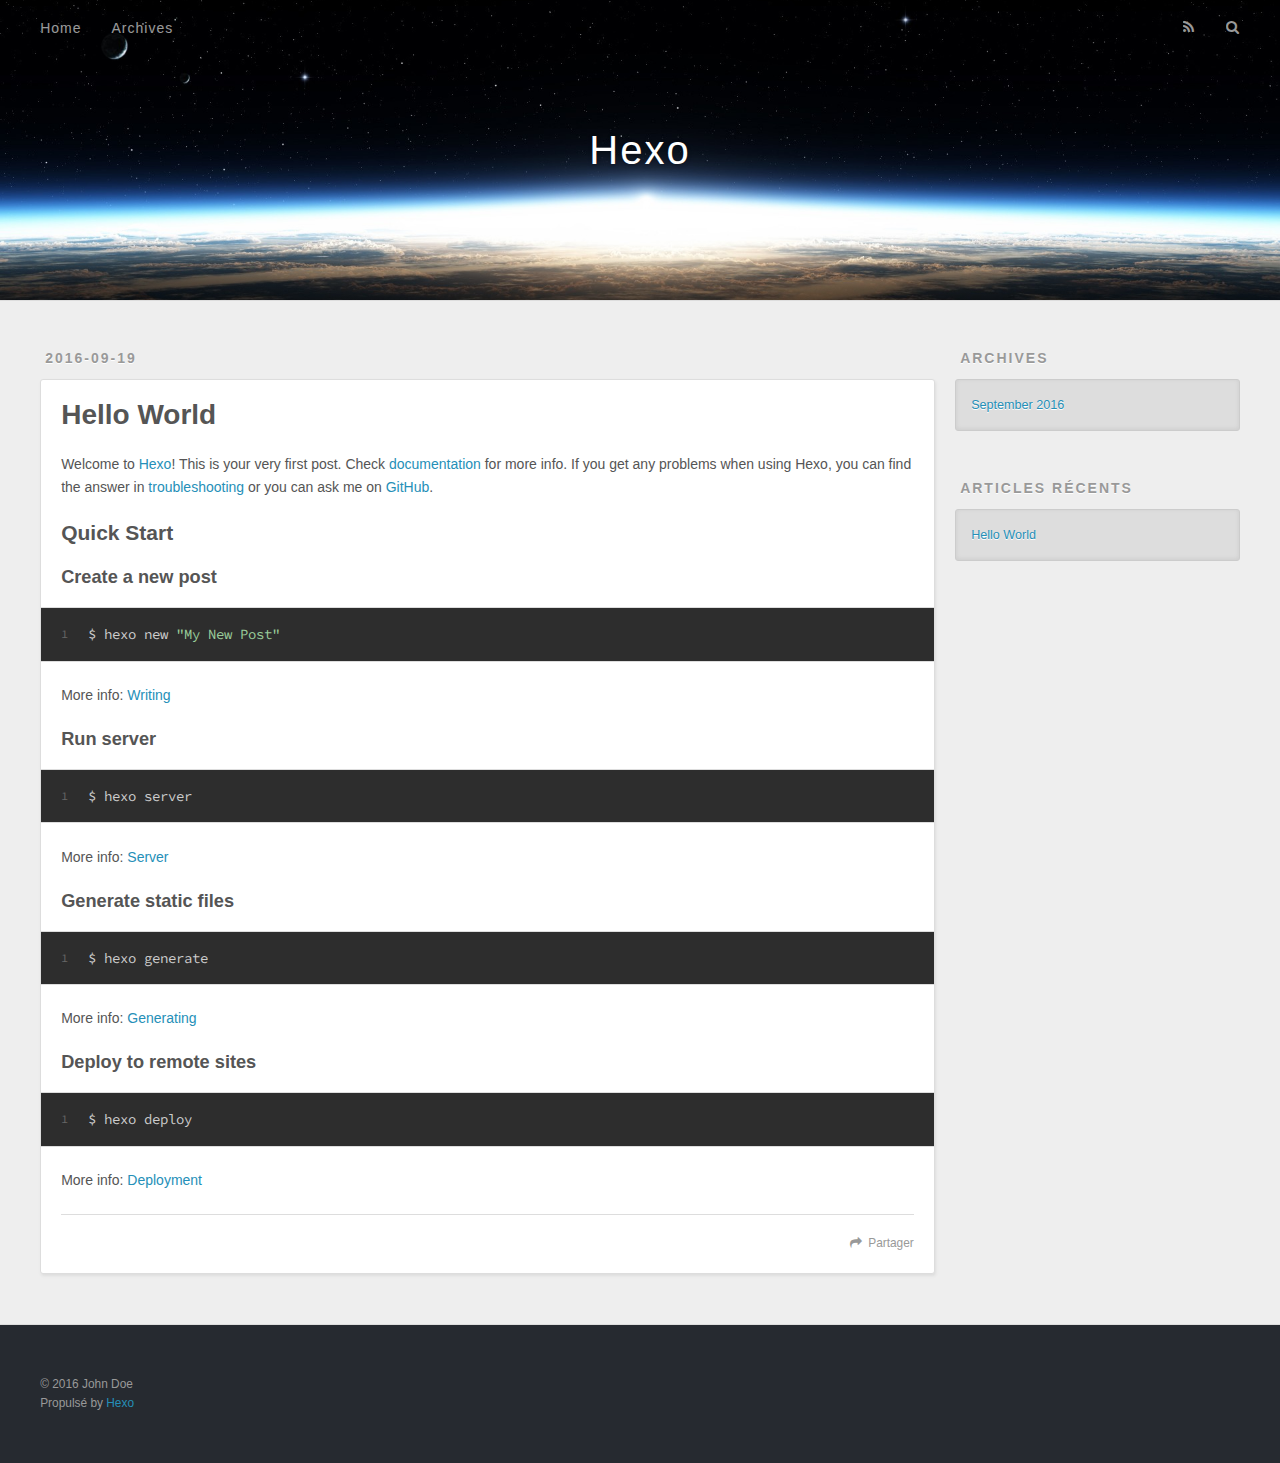
==== index.html @ 76d3d635 "Site updated: 2016-09-20 10:34:27" ====
<!DOCTYPE html>
<html>
<head>
  <meta charset="utf-8">
  
  <title>Hexo</title>
  <meta name="viewport" content="width=device-width, initial-scale=1, maximum-scale=1">
  <meta property="og:type" content="website">
<meta property="og:title" content="Hexo">
<meta property="og:url" content="http://yoursite.com/index.html">
<meta property="og:site_name" content="Hexo">
<meta name="twitter:card" content="summary">
<meta name="twitter:title" content="Hexo">
  
    <link rel="alternate" href="/atom.xml" title="Hexo" type="application/atom+xml">
  
  
    <link rel="icon" href="/favicon.png">
  
  
    <link href="//fonts.googleapis.com/css?family=Source+Code+Pro" rel="stylesheet" type="text/css">
  
  <link rel="stylesheet" href="/css/style.css">
  

</head>

<body>
  <div id="container">
    <div id="wrap">
      <header id="header">
  <div id="banner"></div>
  <div id="header-outer" class="outer">
    <div id="header-title" class="inner">
      <h1 id="logo-wrap">
        <a href="/" id="logo">Hexo</a>
      </h1>
      
    </div>
    <div id="header-inner" class="inner">
      <nav id="main-nav">
        <a id="main-nav-toggle" class="nav-icon"></a>
        
          <a class="main-nav-link" href="/">Home</a>
        
          <a class="main-nav-link" href="/archives">Archives</a>
        
      </nav>
      <nav id="sub-nav">
        
          <a id="nav-rss-link" class="nav-icon" href="/atom.xml" title="Flux RSS"></a>
        
        <a id="nav-search-btn" class="nav-icon" title="Rechercher"></a>
      </nav>
      <div id="search-form-wrap">
        <form action="//google.com/search" method="get" accept-charset="UTF-8" class="search-form"><input type="search" name="q" results="0" class="search-form-input" placeholder="Search"><button type="submit" class="search-form-submit">&#xF002;</button><input type="hidden" name="sitesearch" value="http://yoursite.com"></form>
      </div>
    </div>
  </div>
</header>
      <div class="outer">
        <section id="main">
  
    <article id="post-hello-world" class="article article-type-post" itemscope itemprop="blogPost">
  <div class="article-meta">
    <a href="/2016/09/19/hello-world/" class="article-date">
  <time datetime="2016-09-19T09:29:51.000Z" itemprop="datePublished">2016-09-19</time>
</a>
    
  </div>
  <div class="article-inner">
    
    
      <header class="article-header">
        
  
    <h1 itemprop="name">
      <a class="article-title" href="/2016/09/19/hello-world/">Hello World</a>
    </h1>
  

      </header>
    
    <div class="article-entry" itemprop="articleBody">
      
        <p>Welcome to <a href="https://hexo.io/" target="_blank" rel="external">Hexo</a>! This is your very first post. Check <a href="https://hexo.io/docs/" target="_blank" rel="external">documentation</a> for more info. If you get any problems when using Hexo, you can find the answer in <a href="https://hexo.io/docs/troubleshooting.html" target="_blank" rel="external">troubleshooting</a> or you can ask me on <a href="https://github.com/hexojs/hexo/issues" target="_blank" rel="external">GitHub</a>.</p>
<h2 id="Quick-Start"><a href="#Quick-Start" class="headerlink" title="Quick Start"></a>Quick Start</h2><h3 id="Create-a-new-post"><a href="#Create-a-new-post" class="headerlink" title="Create a new post"></a>Create a new post</h3><figure class="highlight bash"><table><tr><td class="gutter"><pre><div class="line">1</div></pre></td><td class="code"><pre><div class="line">$ hexo new <span class="string">"My New Post"</span></div></pre></td></tr></table></figure>
<p>More info: <a href="https://hexo.io/docs/writing.html" target="_blank" rel="external">Writing</a></p>
<h3 id="Run-server"><a href="#Run-server" class="headerlink" title="Run server"></a>Run server</h3><figure class="highlight bash"><table><tr><td class="gutter"><pre><div class="line">1</div></pre></td><td class="code"><pre><div class="line">$ hexo server</div></pre></td></tr></table></figure>
<p>More info: <a href="https://hexo.io/docs/server.html" target="_blank" rel="external">Server</a></p>
<h3 id="Generate-static-files"><a href="#Generate-static-files" class="headerlink" title="Generate static files"></a>Generate static files</h3><figure class="highlight bash"><table><tr><td class="gutter"><pre><div class="line">1</div></pre></td><td class="code"><pre><div class="line">$ hexo generate</div></pre></td></tr></table></figure>
<p>More info: <a href="https://hexo.io/docs/generating.html" target="_blank" rel="external">Generating</a></p>
<h3 id="Deploy-to-remote-sites"><a href="#Deploy-to-remote-sites" class="headerlink" title="Deploy to remote sites"></a>Deploy to remote sites</h3><figure class="highlight bash"><table><tr><td class="gutter"><pre><div class="line">1</div></pre></td><td class="code"><pre><div class="line">$ hexo deploy</div></pre></td></tr></table></figure>
<p>More info: <a href="https://hexo.io/docs/deployment.html" target="_blank" rel="external">Deployment</a></p>

      
    </div>
    <footer class="article-footer">
      <a data-url="http://yoursite.com/2016/09/19/hello-world/" data-id="citavah300000xhvzgr8odd4h" class="article-share-link">Partager</a>
      
      
    </footer>
  </div>
  
</article>


  

</section>
        
          <aside id="sidebar">
  
    

  
    

  
    
  
    
  <div class="widget-wrap">
    <h3 class="widget-title">Archives</h3>
    <div class="widget">
      <ul class="archive-list"><li class="archive-list-item"><a class="archive-list-link" href="/archives/2016/09/">September 2016</a></li></ul>
    </div>
  </div>


  
    
  <div class="widget-wrap">
    <h3 class="widget-title">Articles récents</h3>
    <div class="widget">
      <ul>
        
          <li>
            <a href="/2016/09/19/hello-world/">Hello World</a>
          </li>
        
      </ul>
    </div>
  </div>

  
</aside>
        
      </div>
      <footer id="footer">
  
  <div class="outer">
    <div id="footer-info" class="inner">
      &copy; 2016 John Doe<br>
      Propulsé by <a href="http://hexo.io/" target="_blank">Hexo</a>
    </div>
  </div>
</footer>
    </div>
    <nav id="mobile-nav">
  
    <a href="/" class="mobile-nav-link">Home</a>
  
    <a href="/archives" class="mobile-nav-link">Archives</a>
  
</nav>
    

<script src="//ajax.googleapis.com/ajax/libs/jquery/2.0.3/jquery.min.js"></script>


  <link rel="stylesheet" href="/fancybox/jquery.fancybox.css">
  <script src="/fancybox/jquery.fancybox.pack.js"></script>


<script src="/js/script.js"></script>

  </div>
</body>
</html>
---- css/style.css ----
body {
  width: 100%;
}
body:before,
body:after {
  content: "";
  display: table;
}
body:after {
  clear: both;
}
html,
body,
div,
span,
applet,
object,
iframe,
h1,
h2,
h3,
h4,
h5,
h6,
p,
blockquote,
pre,
a,
abbr,
acronym,
address,
big,
cite,
code,
del,
dfn,
em,
img,
ins,
kbd,
q,
s,
samp,
small,
strike,
strong,
sub,
sup,
tt,
var,
dl,
dt,
dd,
ol,
ul,
li,
fieldset,
form,
label,
legend,
table,
caption,
tbody,
tfoot,
thead,
tr,
th,
td {
  margin: 0;
  padding: 0;
  border: 0;
  outline: 0;
  font-weight: inherit;
  font-style: inherit;
  font-family: inherit;
  font-size: 100%;
  vertical-align: baseline;
}
body {
  line-height: 1;
  color: #000;
  background: #fff;
}
ol,
ul {
  list-style: none;
}
table {
  border-collapse: separate;
  border-spacing: 0;
  vertical-align: middle;
}
caption,
th,
td {
  text-align: left;
  font-weight: normal;
  vertical-align: middle;
}
a img {
  border: none;
}
input,
button {
  margin: 0;
  padding: 0;
}
input::-moz-focus-inner,
button::-moz-focus-inner {
  border: 0;
  padding: 0;
}
@font-face {
  font-family: FontAwesome;
  font-style: normal;
  font-weight: normal;
  src: url("fonts/fontawesome-webfont.eot?v=#4.0.3");
  src: url("fonts/fontawesome-webfont.eot?#iefix&v=#4.0.3") format("embedded-opentype"), url("fonts/fontawesome-webfont.woff?v=#4.0.3") format("woff"), url("fonts/fontawesome-webfont.ttf?v=#4.0.3") format("truetype"), url("fonts/fontawesome-webfont.svg#fontawesomeregular?v=#4.0.3") format("svg");
}
html,
body,
#container {
  height: 100%;
}
body {
  background: #eee;
  font: 14px "Helvetica Neue", Helvetica, Arial, sans-serif;
  -webkit-text-size-adjust: 100%;
}
.outer {
  max-width: 1220px;
  margin: 0 auto;
  padding: 0 20px;
}
.outer:before,
.outer:after {
  content: "";
  display: table;
}
.outer:after {
  clear: both;
}
.inner {
  display: inline;
  float: left;
  width: 98.33333333333333%;
  margin: 0 0.833333333333333%;
}
.left,
.alignleft {
  float: left;
}
.right,
.alignright {
  float: right;
}
.clear {
  clear: both;
}
#container {
  position: relative;
}
.mobile-nav-on {
  overflow: hidden;
}
#wrap {
  height: 100%;
  width: 100%;
  position: absolute;
  top: 0;
  left: 0;
  -webkit-transition: 0.2s ease-out;
  -moz-transition: 0.2s ease-out;
  -ms-transition: 0.2s ease-out;
  transition: 0.2s ease-out;
  z-index: 1;
  background: #eee;
}
.mobile-nav-on #wrap {
  left: 280px;
}
@media screen and (min-width: 768px) {
  #main {
    display: inline;
    float: left;
    width: 73.33333333333333%;
    margin: 0 0.833333333333333%;
  }
}
.article-date,
.article-category-link,
.archive-year,
.widget-title {
  text-decoration: none;
  text-transform: uppercase;
  letter-spacing: 2px;
  color: #999;
  margin-bottom: 1em;
  margin-left: 5px;
  line-height: 1em;
  text-shadow: 0 1px #fff;
  font-weight: bold;
}
.article-inner,
.archive-article-inner {
  background: #fff;
  -webkit-box-shadow: 1px 2px 3px #ddd;
  box-shadow: 1px 2px 3px #ddd;
  border: 1px solid #ddd;
  border-radius: 3px;
}
.article-entry h1,
.widget h1 {
  font-size: 2em;
}
.article-entry h2,
.widget h2 {
  font-size: 1.5em;
}
.article-entry h3,
.widget h3 {
  font-size: 1.3em;
}
.article-entry h4,
.widget h4 {
  font-size: 1.2em;
}
.article-entry h5,
.widget h5 {
  font-size: 1em;
}
.article-entry h6,
.widget h6 {
  font-size: 1em;
  color: #999;
}
.article-entry hr,
.widget hr {
  border: 1px dashed #ddd;
}
.article-entry strong,
.widget strong {
  font-weight: bold;
}
.article-entry em,
.widget em,
.article-entry cite,
.widget cite {
  font-style: italic;
}
.article-entry sup,
.widget sup,
.article-entry sub,
.widget sub {
  font-size: 0.75em;
  line-height: 0;
  position: relative;
  vertical-align: baseline;
}
.article-entry sup,
.widget sup {
  top: -0.5em;
}
.article-entry sub,
.widget sub {
  bottom: -0.2em;
}
.article-entry small,
.widget small {
  font-size: 0.85em;
}
.article-entry acronym,
.widget acronym,
.article-entry abbr,
.widget abbr {
  border-bottom: 1px dotted;
}
.article-entry ul,
.widget ul,
.article-entry ol,
.widget ol,
.article-entry dl,
.widget dl {
  margin: 0 20px;
  line-height: 1.6em;
}
.article-entry ul ul,
.widget ul ul,
.article-entry ol ul,
.widget ol ul,
.article-entry ul ol,
.widget ul ol,
.article-entry ol ol,
.widget ol ol {
  margin-top: 0;
  margin-bottom: 0;
}
.article-entry ul,
.widget ul {
  list-style: disc;
}
.article-entry ol,
.widget ol {
  list-style: decimal;
}
.article-entry dt,
.widget dt {
  font-weight: bold;
}
#header {
  height: 300px;
  position: relative;
  border-bottom: 1px solid #ddd;
}
#header:before,
#header:after {
  content: "";
  position: absolute;
  left: 0;
  right: 0;
  height: 40px;
}
#header:before {
  top: 0;
  background: -webkit-linear-gradient(rgba(0,0,0,0.2), transparent);
  background: -moz-linear-gradient(rgba(0,0,0,0.2), transparent);
  background: -ms-linear-gradient(rgba(0,0,0,0.2), transparent);
  background: linear-gradient(rgba(0,0,0,0.2), transparent);
}
#header:after {
  bottom: 0;
  background: -webkit-linear-gradient(transparent, rgba(0,0,0,0.2));
  background: -moz-linear-gradient(transparent, rgba(0,0,0,0.2));
  background: -ms-linear-gradient(transparent, rgba(0,0,0,0.2));
  background: linear-gradient(transparent, rgba(0,0,0,0.2));
}
#header-outer {
  height: 100%;
  position: relative;
}
#header-inner {
  position: relative;
  overflow: hidden;
}
#banner {
  position: absolute;
  top: 0;
  left: 0;
  width: 100%;
  height: 100%;
  background: url("images/banner.jpg") center #000;
  -webkit-background-size: cover;
  -moz-background-size: cover;
  background-size: cover;
  z-index: -1;
}
#header-title {
  text-align: center;
  height: 40px;
  position: absolute;
  top: 50%;
  left: 0;
  margin-top: -20px;
}
#logo,
#subtitle {
  text-decoration: none;
  color: #fff;
  font-weight: 300;
  text-shadow: 0 1px 4px rgba(0,0,0,0.3);
}
#logo {
  font-size: 40px;
  line-height: 40px;
  letter-spacing: 2px;
}
#subtitle {
  font-size: 16px;
  line-height: 16px;
  letter-spacing: 1px;
}
#subtitle-wrap {
  margin-top: 16px;
}
#main-nav {
  float: left;
  margin-left: -15px;
}
.nav-icon,
.main-nav-link {
  float: left;
  color: #fff;
  opacity: 0.6;
  text-decoration: none;
  text-shadow: 0 1px rgba(0,0,0,0.2);
  -webkit-transition: opacity 0.2s;
  -moz-transition: opacity 0.2s;
  -ms-transition: opacity 0.2s;
  transition: opacity 0.2s;
  display: block;
  padding: 20px 15px;
}
.nav-icon:hover,
.main-nav-link:hover {
  opacity: 1;
}
.nav-icon {
  font-family: FontAwesome;
  text-align: center;
  font-size: 14px;
  width: 14px;
  height: 14px;
  padding: 20px 15px;
  position: relative;
  cursor: pointer;
}
.main-nav-link {
  font-weight: 300;
  letter-spacing: 1px;
}
@media screen and (max-width: 479px) {
  .main-nav-link {
    display: none;
  }
}
#main-nav-toggle {
  display: none;
}
#main-nav-toggle:before {
  content: "\f0c9";
}
@media screen and (max-width: 479px) {
  #main-nav-toggle {
    display: block;
  }
}
#sub-nav {
  float: right;
  margin-right: -15px;
}
#nav-rss-link:before {
  content: "\f09e";
}
#nav-search-btn:before {
  content: "\f002";
}
#search-form-wrap {
  position: absolute;
  top: 15px;
  width: 150px;
  height: 30px;
  right: -150px;
  opacity: 0;
  -webkit-transition: 0.2s ease-out;
  -moz-transition: 0.2s ease-out;
  -ms-transition: 0.2s ease-out;
  transition: 0.2s ease-out;
}
#search-form-wrap.on {
  opacity: 1;
  right: 0;
}
@media screen and (max-width: 479px) {
  #search-form-wrap {
    width: 100%;
    right: -100%;
  }
}
.search-form {
  position: absolute;
  top: 0;
  left: 0;
  right: 0;
  background: #fff;
  padding: 5px 15px;
  border-radius: 15px;
  -webkit-box-shadow: 0 0 10px rgba(0,0,0,0.3);
  box-shadow: 0 0 10px rgba(0,0,0,0.3);
}
.search-form-input {
  border: none;
  background: none;
  color: #555;
  width: 100%;
  font: 13px "Helvetica Neue", Helvetica, Arial, sans-serif;
  outline: none;
}
.search-form-input::-webkit-search-results-decoration,
.search-form-input::-webkit-search-cancel-button {
  -webkit-appearance: none;
}
.search-form-submit {
  position: absolute;
  top: 50%;
  right: 10px;
  margin-top: -7px;
  font: 13px FontAwesome;
  border: none;
  background: none;
  color: #bbb;
  cursor: pointer;
}
.search-form-submit:hover,
.search-form-submit:focus {
  color: #777;
}
.article {
  margin: 50px 0;
}
.article-inner {
  overflow: hidden;
}
.article-meta:before,
.article-meta:after {
  content: "";
  display: table;
}
.article-meta:after {
  clear: both;
}
.article-date {
  float: left;
}
.article-category {
  float: left;
  line-height: 1em;
  color: #ccc;
  text-shadow: 0 1px #fff;
  margin-left: 8px;
}
.article-category:before {
  content: "\2022";
}
.article-category-link {
  margin: 0 12px 1em;
}
.article-header {
  padding: 20px 20px 0;
}
.article-title {
  text-decoration: none;
  font-size: 2em;
  font-weight: bold;
  color: #555;
  line-height: 1.1em;
  -webkit-transition: color 0.2s;
  -moz-transition: color 0.2s;
  -ms-transition: color 0.2s;
  transition: color 0.2s;
}
a.article-title:hover {
  color: #258fb8;
}
.article-entry {
  color: #555;
  padding: 0 20px;
}
.article-entry:before,
.article-entry:after {
  content: "";
  display: table;
}
.article-entry:after {
  clear: both;
}
.article-entry p,
.article-entry table {
  line-height: 1.6em;
  margin: 1.6em 0;
}
.article-entry h1,
.article-entry h2,
.article-entry h3,
.article-entry h4,
.article-entry h5,
.article-entry h6 {
  font-weight: bold;
}
.article-entry h1,
.article-entry h2,
.article-entry h3,
.article-entry h4,
.article-entry h5,
.article-entry h6 {
  line-height: 1.1em;
  margin: 1.1em 0;
}
.article-entry a {
  color: #258fb8;
  text-decoration: none;
}
.article-entry a:hover {
  text-decoration: underline;
}
.article-entry ul,
.article-entry ol,
.article-entry dl {
  margin-top: 1.6em;
  margin-bottom: 1.6em;
}
.article-entry img,
.article-entry video {
  max-width: 100%;
  height: auto;
  display: block;
  margin: auto;
}
.article-entry iframe {
  border: none;
}
.article-entry table {
  width: 100%;
  border-collapse: collapse;
  border-spacing: 0;
}
.article-entry th {
  font-weight: bold;
  border-bottom: 3px solid #ddd;
  padding-bottom: 0.5em;
}
.article-entry td {
  border-bottom: 1px solid #ddd;
  padding: 10px 0;
}
.article-entry blockquote {
  font-family: Georgia, "Times New Roman", serif;
  font-size: 1.4em;
  margin: 1.6em 20px;
  text-align: center;
}
.article-entry blockquote footer {
  font-size: 14px;
  margin: 1.6em 0;
  font-family: "Helvetica Neue", Helvetica, Arial, sans-serif;
}
.article-entry blockquote footer cite:before {
  content: "—";
  padding: 0 0.5em;
}
.article-entry .pullquote {
  text-align: left;
  width: 45%;
  margin: 0;
}
.article-entry .pullquote.left {
  margin-left: 0.5em;
  margin-right: 1em;
}
.article-entry .pullquote.right {
  margin-right: 0.5em;
  margin-left: 1em;
}
.article-entry .caption {
  color: #999;
  display: block;
  font-size: 0.9em;
  margin-top: 0.5em;
  position: relative;
  text-align: center;
}
.article-entry .video-container {
  position: relative;
  padding-top: 56.25%;
  height: 0;
  overflow: hidden;
}
.article-entry .video-container iframe,
.article-entry .video-container object,
.article-entry .video-container embed {
  position: absolute;
  top: 0;
  left: 0;
  width: 100%;
  height: 100%;
  margin-top: 0;
}
.article-more-link a {
  display: inline-block;
  line-height: 1em;
  padding: 6px 15px;
  border-radius: 15px;
  background: #eee;
  color: #999;
  text-shadow: 0 1px #fff;
  text-decoration: none;
}
.article-more-link a:hover {
  background: #258fb8;
  color: #fff;
  text-decoration: none;
  text-shadow: 0 1px #1e7293;
}
.article-footer {
  font-size: 0.85em;
  line-height: 1.6em;
  border-top: 1px solid #ddd;
  padding-top: 1.6em;
  margin: 0 20px 20px;
}
.article-footer:before,
.article-footer:after {
  content: "";
  display: table;
}
.article-footer:after {
  clear: both;
}
.article-footer a {
  color: #999;
  text-decoration: none;
}
.article-footer a:hover {
  color: #555;
}
.article-tag-list-item {
  float: left;
  margin-right: 10px;
}
.article-tag-list-link:before {
  content: "#";
}
.article-comment-link {
  float: right;
}
.article-comment-link:before {
  content: "\f075";
  font-family: FontAwesome;
  padding-right: 8px;
}
.article-share-link {
  cursor: pointer;
  float: right;
  margin-left: 20px;
}
.article-share-link:before {
  content: "\f064";
  font-family: FontAwesome;
  padding-right: 6px;
}
#article-nav {
  position: relative;
}
#article-nav:before,
#article-nav:after {
  content: "";
  display: table;
}
#article-nav:after {
  clear: both;
}
@media screen and (min-width: 768px) {
  #article-nav {
    margin: 50px 0;
  }
  #article-nav:before {
    width: 8px;
    height: 8px;
    position: absolute;
    top: 50%;
    left: 50%;
    margin-top: -4px;
    margin-left: -4px;
    content: "";
    border-radius: 50%;
    background: #ddd;
    -webkit-box-shadow: 0 1px 2px #fff;
    box-shadow: 0 1px 2px #fff;
  }
}
.article-nav-link-wrap {
  text-decoration: none;
  text-shadow: 0 1px #fff;
  color: #999;
  -webkit-box-sizing: border-box;
  -moz-box-sizing: border-box;
  box-sizing: border-box;
  margin-top: 50px;
  text-align: center;
  display: block;
}
.article-nav-link-wrap:hover {
  color: #555;
}
@media screen and (min-width: 768px) {
  .article-nav-link-wrap {
    width: 50%;
    margin-top: 0;
  }
}
@media screen and (min-width: 768px) {
  #article-nav-newer {
    float: left;
    text-align: right;
    padding-right: 20px;
  }
}
@media screen and (min-width: 768px) {
  #article-nav-older {
    float: right;
    text-align: left;
    padding-left: 20px;
  }
}
.article-nav-caption {
  text-transform: uppercase;
  letter-spacing: 2px;
  color: #ddd;
  line-height: 1em;
  font-weight: bold;
}
#article-nav-newer .article-nav-caption {
  margin-right: -2px;
}
.article-nav-title {
  font-size: 0.85em;
  line-height: 1.6em;
  margin-top: 0.5em;
}
.article-share-box {
  position: absolute;
  display: none;
  background: #fff;
  -webkit-box-shadow: 1px 2px 10px rgba(0,0,0,0.2);
  box-shadow: 1px 2px 10px rgba(0,0,0,0.2);
  border-radius: 3px;
  margin-left: -145px;
  overflow: hidden;
  z-index: 1;
}
.article-share-box.on {
  display: block;
}
.article-share-input {
  width: 100%;
  background: none;
  -webkit-box-sizing: border-box;
  -moz-box-sizing: border-box;
  box-sizing: border-box;
  font: 14px "Helvetica Neue", Helvetica, Arial, sans-serif;
  padding: 0 15px;
  color: #555;
  outline: none;
  border: 1px solid #ddd;
  border-radius: 3px 3px 0 0;
  height: 36px;
  line-height: 36px;
}
.article-share-links {
  background: #eee;
}
.article-share-links:before,
.article-share-links:after {
  content: "";
  display: table;
}
.article-share-links:after {
  clear: both;
}
.article-share-twitter,
.article-share-facebook,
.article-share-pinterest,
.article-share-google {
  width: 50px;
  height: 36px;
  display: block;
  float: left;
  position: relative;
  color: #999;
  text-shadow: 0 1px #fff;
}
.article-share-twitter:before,
.article-share-facebook:before,
.article-share-pinterest:before,
.article-share-google:before {
  font-size: 20px;
  font-family: FontAwesome;
  width: 20px;
  height: 20px;
  position: absolute;
  top: 50%;
  left: 50%;
  margin-top: -10px;
  margin-left: -10px;
  text-align: center;
}
.article-share-twitter:hover,
.article-share-facebook:hover,
.article-share-pinterest:hover,
.article-share-google:hover {
  color: #fff;
}
.article-share-twitter:before {
  content: "\f099";
}
.article-share-twitter:hover {
  background: #00aced;
  text-shadow: 0 1px #008abe;
}
.article-share-facebook:before {
  content: "\f09a";
}
.article-share-facebook:hover {
  background: #3b5998;
  text-shadow: 0 1px #2f477a;
}
.article-share-pinterest:before {
  content: "\f0d2";
}
.article-share-pinterest:hover {
  background: #cb2027;
  text-shadow: 0 1px #a21a1f;
}
.article-share-google:before {
  content: "\f0d5";
}
.article-share-google:hover {
  background: #dd4b39;
  text-shadow: 0 1px #be3221;
}
.article-gallery {
  background: #000;
  position: relative;
}
.article-gallery-photos {
  position: relative;
  overflow: hidden;
}
.article-gallery-img {
  display: none;
  max-width: 100%;
}
.article-gallery-img:first-child {
  display: block;
}
.article-gallery-img.loaded {
  position: absolute;
  display: block;
}
.article-gallery-img img {
  display: block;
  max-width: 100%;
  margin: 0 auto;
}
#comments {
  background: #fff;
  -webkit-box-shadow: 1px 2px 3px #ddd;
  box-shadow: 1px 2px 3px #ddd;
  padding: 20px;
  border: 1px solid #ddd;
  border-radius: 3px;
  margin: 50px 0;
}
#comments a {
  color: #258fb8;
}
.archives-wrap {
  margin: 50px 0;
}
.archives:before,
.archives:after {
  content: "";
  display: table;
}
.archives:after {
  clear: both;
}
.archive-year-wrap {
  margin-bottom: 1em;
}
.archives {
  -webkit-column-gap: 10px;
  -moz-column-gap: 10px;
  column-gap: 10px;
}
@media screen and (min-width: 480px) and (max-width: 767px) {
  .archives {
    -webkit-column-count: 2;
    -moz-column-count: 2;
    column-count: 2;
  }
}
@media screen and (min-width: 768px) {
  .archives {
    -webkit-column-count: 3;
    -moz-column-count: 3;
    column-count: 3;
  }
}
.archive-article {
  -webkit-column-break-inside: avoid;
  page-break-inside: avoid;
  overflow: hidden;
  break-inside: avoid-column;
}
.archive-article-inner {
  padding: 10px;
  margin-bottom: 15px;
}
.archive-article-title {
  text-decoration: none;
  font-weight: bold;
  color: #555;
  -webkit-transition: color 0.2s;
  -moz-transition: color 0.2s;
  -ms-transition: color 0.2s;
  transition: color 0.2s;
  line-height: 1.6em;
}
.archive-article-title:hover {
  color: #258fb8;
}
.archive-article-footer {
  margin-top: 1em;
}
.archive-article-date {
  color: #999;
  text-decoration: none;
  font-size: 0.85em;
  line-height: 1em;
  margin-bottom: 0.5em;
  display: block;
}
#page-nav {
  margin: 50px auto;
  background: #fff;
  -webkit-box-shadow: 1px 2px 3px #ddd;
  box-shadow: 1px 2px 3px #ddd;
  border: 1px solid #ddd;
  border-radius: 3px;
  text-align: center;
  color: #999;
  overflow: hidden;
}
#page-nav:before,
#page-nav:after {
  content: "";
  display: table;
}
#page-nav:after {
  clear: both;
}
#page-nav a,
#page-nav span {
  padding: 10px 20px;
  line-height: 1;
  height: 2ex;
}
#page-nav a {
  color: #999;
  text-decoration: none;
}
#page-nav a:hover {
  background: #999;
  color: #fff;
}
#page-nav .prev {
  float: left;
}
#page-nav .next {
  float: right;
}
#page-nav .page-number {
  display: inline-block;
}
@media screen and (max-width: 479px) {
  #page-nav .page-number {
    display: none;
  }
}
#page-nav .current {
  color: #555;
  font-weight: bold;
}
#page-nav .space {
  color: #ddd;
}
#footer {
  background: #262a30;
  padding: 50px 0;
  border-top: 1px solid #ddd;
  color: #999;
}
#footer a {
  color: #258fb8;
  text-decoration: none;
}
#footer a:hover {
  text-decoration: underline;
}
#footer-info {
  line-height: 1.6em;
  font-size: 0.85em;
}
.article-entry pre,
.article-entry .highlight {
  background: #2d2d2d;
  margin: 0 -20px;
  padding: 15px 20px;
  border-style: solid;
  border-color: #ddd;
  border-width: 1px 0;
  overflow: auto;
  color: #ccc;
  line-height: 22.400000000000002px;
}
.article-entry .highlight .gutter pre,
.article-entry .gist .gist-file .gist-data .line-numbers {
  color: #666;
  font-size: 0.85em;
}
.article-entry pre,
.article-entry code {
  font-family: "Source Code Pro", Consolas, Monaco, Menlo, Consolas, monospace;
}
.article-entry code {
  background: #eee;
  text-shadow: 0 1px #fff;
  padding: 0 0.3em;
}
.article-entry pre code {
  background: none;
  text-shadow: none;
  padding: 0;
}
.article-entry .highlight pre {
  border: none;
  margin: 0;
  padding: 0;
}
.article-entry .highlight table {
  margin: 0;
  width: auto;
}
.article-entry .highlight td {
  border: none;
  padding: 0;
}
.article-entry .highlight figcaption {
  font-size: 0.85em;
  color: #999;
  line-height: 1em;
  margin-bottom: 1em;
}
.article-entry .highlight figcaption:before,
.article-entry .highlight figcaption:after {
  content: "";
  display: table;
}
.article-entry .highlight figcaption:after {
  clear: both;
}
.article-entry .highlight figcaption a {
  float: right;
}
.article-entry .highlight .gutter pre {
  text-align: right;
  padding-right: 20px;
}
.article-entry .highlight .line {
  height: 22.400000000000002px;
}
.article-entry .highlight .line.marked {
  background: #515151;
}
.article-entry .gist {
  margin: 0 -20px;
  border-style: solid;
  border-color: #ddd;
  border-width: 1px 0;
  background: #2d2d2d;
  padding: 15px 20px 15px 0;
}
.article-entry .gist .gist-file {
  border: none;
  font-family: "Source Code Pro", Consolas, Monaco, Menlo, Consolas, monospace;
  margin: 0;
}
.article-entry .gist .gist-file .gist-data {
  background: none;
  border: none;
}
.article-entry .gist .gist-file .gist-data .line-numbers {
  background: none;
  border: none;
  padding: 0 20px 0 0;
}
.article-entry .gist .gist-file .gist-data .line-data {
  padding: 0 !important;
}
.article-entry .gist .gist-file .highlight {
  margin: 0;
  padding: 0;
  border: none;
}
.article-entry .gist .gist-file .gist-meta {
  background: #2d2d2d;
  color: #999;
  font: 0.85em "Helvetica Neue", Helvetica, Arial, sans-serif;
  text-shadow: 0 0;
  padding: 0;
  margin-top: 1em;
  margin-left: 20px;
}
.article-entry .gist .gist-file .gist-meta a {
  color: #258fb8;
  font-weight: normal;
}
.article-entry .gist .gist-file .gist-meta a:hover {
  text-decoration: underline;
}
pre .comment,
pre .title {
  color: #999;
}
pre .variable,
pre .attribute,
pre .tag,
pre .regexp,
pre .ruby .constant,
pre .xml .tag .title,
pre .xml .pi,
pre .xml .doctype,
pre .html .doctype,
pre .css .id,
pre .css .class,
pre .css .pseudo {
  color: #f2777a;
}
pre .number,
pre .preprocessor,
pre .built_in,
pre .literal,
pre .params,
pre .constant {
  color: #f99157;
}
pre .class,
pre .ruby .class .title,
pre .css .rules .attribute {
  color: #9c9;
}
pre .string,
pre .value,
pre .inheritance,
pre .header,
pre .ruby .symbol,
pre .xml .cdata {
  color: #9c9;
}
pre .css .hexcolor {
  color: #6cc;
}
pre .function,
pre .python .decorator,
pre .python .title,
pre .ruby .function .title,
pre .ruby .title .keyword,
pre .perl .sub,
pre .javascript .title,
pre .coffeescript .title {
  color: #69c;
}
pre .keyword,
pre .javascript .function {
  color: #c9c;
}
@media screen and (max-width: 479px) {
  #mobile-nav {
    position: absolute;
    top: 0;
    left: 0;
    width: 280px;
    height: 100%;
    background: #191919;
    border-right: 1px solid #fff;
  }
}
@media screen and (max-width: 479px) {
  .mobile-nav-link {
    display: block;
    color: #999;
    text-decoration: none;
    padding: 15px 20px;
    font-weight: bold;
  }
  .mobile-nav-link:hover {
    color: #fff;
  }
}
@media screen and (min-width: 768px) {
  #sidebar {
    display: inline;
    float: left;
    width: 23.333333333333332%;
    margin: 0 0.833333333333333%;
  }
}
.widget-wrap {
  margin: 50px 0;
}
.widget {
  color: #777;
  text-shadow: 0 1px #fff;
  background: #ddd;
  -webkit-box-shadow: 0 -1px 4px #ccc inset;
  box-shadow: 0 -1px 4px #ccc inset;
  border: 1px solid #ccc;
  padding: 15px;
  border-radius: 3px;
}
.widget a {
  color: #258fb8;
  text-decoration: none;
}
.widget a:hover {
  text-decoration: underline;
}
.widget ul ul,
.widget ol ul,
.widget dl ul,
.widget ul ol,
.widget ol ol,
.widget dl ol,
.widget ul dl,
.widget ol dl,
.widget dl dl {
  margin-left: 15px;
  list-style: disc;
}
.widget {
  line-height: 1.6em;
  word-wrap: break-word;
  font-size: 0.9em;
}
.widget ul,
.widget ol {
  list-style: none;
  margin: 0;
}
.widget ul ul,
.widget ol ul,
.widget ul ol,
.widget ol ol {
  margin: 0 20px;
}
.widget ul ul,
.widget ol ul {
  list-style: disc;
}
.widget ul ol,
.widget ol ol {
  list-style: decimal;
}
.category-list-count,
.tag-list-count,
.archive-list-count {
  padding-left: 5px;
  color: #999;
  font-size: 0.85em;
}
.category-list-count:before,
.tag-list-count:before,
.archive-list-count:before {
  content: "(";
}
.category-list-count:after,
.tag-list-count:after,
.archive-list-count:after {
  content: ")";
}
.tagcloud a {
  margin-right: 5px;
  display: inline-block;
}
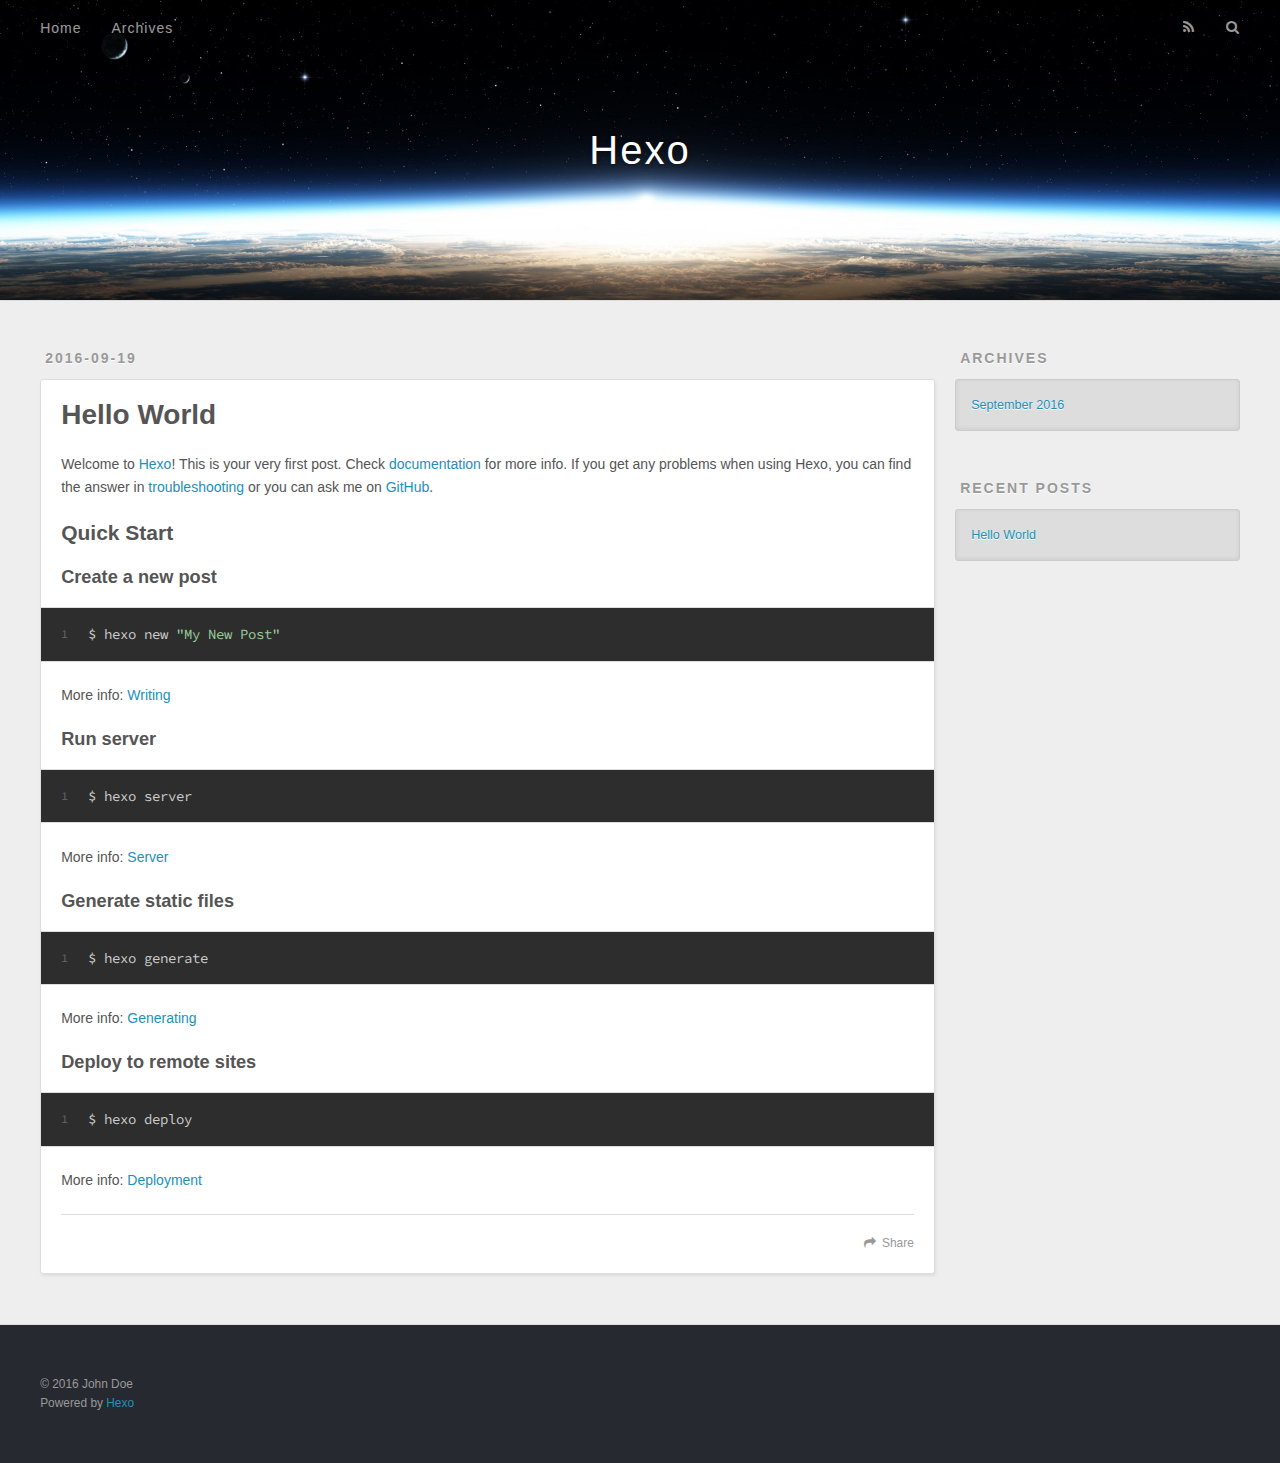
==== commit 628b7f02: "Site updated: 2016-09-20 11:01:57" ====
--- a/index.html
+++ b/index.html
@@ -48,9 +48,9 @@
       </nav>
       <nav id="sub-nav">
         
-          <a id="nav-rss-link" class="nav-icon" href="/atom.xml" title="Flux RSS"></a>
+          <a id="nav-rss-link" class="nav-icon" href="/atom.xml" title="RSS Feed"></a>
         
-        <a id="nav-search-btn" class="nav-icon" title="Rechercher"></a>
+        <a id="nav-search-btn" class="nav-icon" title="Search"></a>
       </nav>
       <div id="search-form-wrap">
         <form action="//google.com/search" method="get" accept-charset="UTF-8" class="search-form"><input type="search" name="q" results="0" class="search-form-input" placeholder="Search"><button type="submit" class="search-form-submit">&#xF002;</button><input type="hidden" name="sitesearch" value="http://yoursite.com"></form>
@@ -96,7 +96,7 @@
       
     </div>
     <footer class="article-footer">
-      <a data-url="http://yoursite.com/2016/09/19/hello-world/" data-id="citavah300000xhvzgr8odd4h" class="article-share-link">Partager</a>
+      <a data-url="http://yoursite.com/2016/09/19/hello-world/" data-id="citaw9wfa00000srtrhyxajgl" class="article-share-link">Share</a>
       
       
     </footer>
@@ -131,7 +131,7 @@
   
     
   <div class="widget-wrap">
-    <h3 class="widget-title">Articles récents</h3>
+    <h3 class="widget-title">Recent Posts</h3>
     <div class="widget">
       <ul>
         
@@ -152,7 +152,7 @@
   <div class="outer">
     <div id="footer-info" class="inner">
       &copy; 2016 John Doe<br>
-      Propulsé by <a href="http://hexo.io/" target="_blank">Hexo</a>
+      Powered by <a href="http://hexo.io/" target="_blank">Hexo</a>
     </div>
   </div>
 </footer>
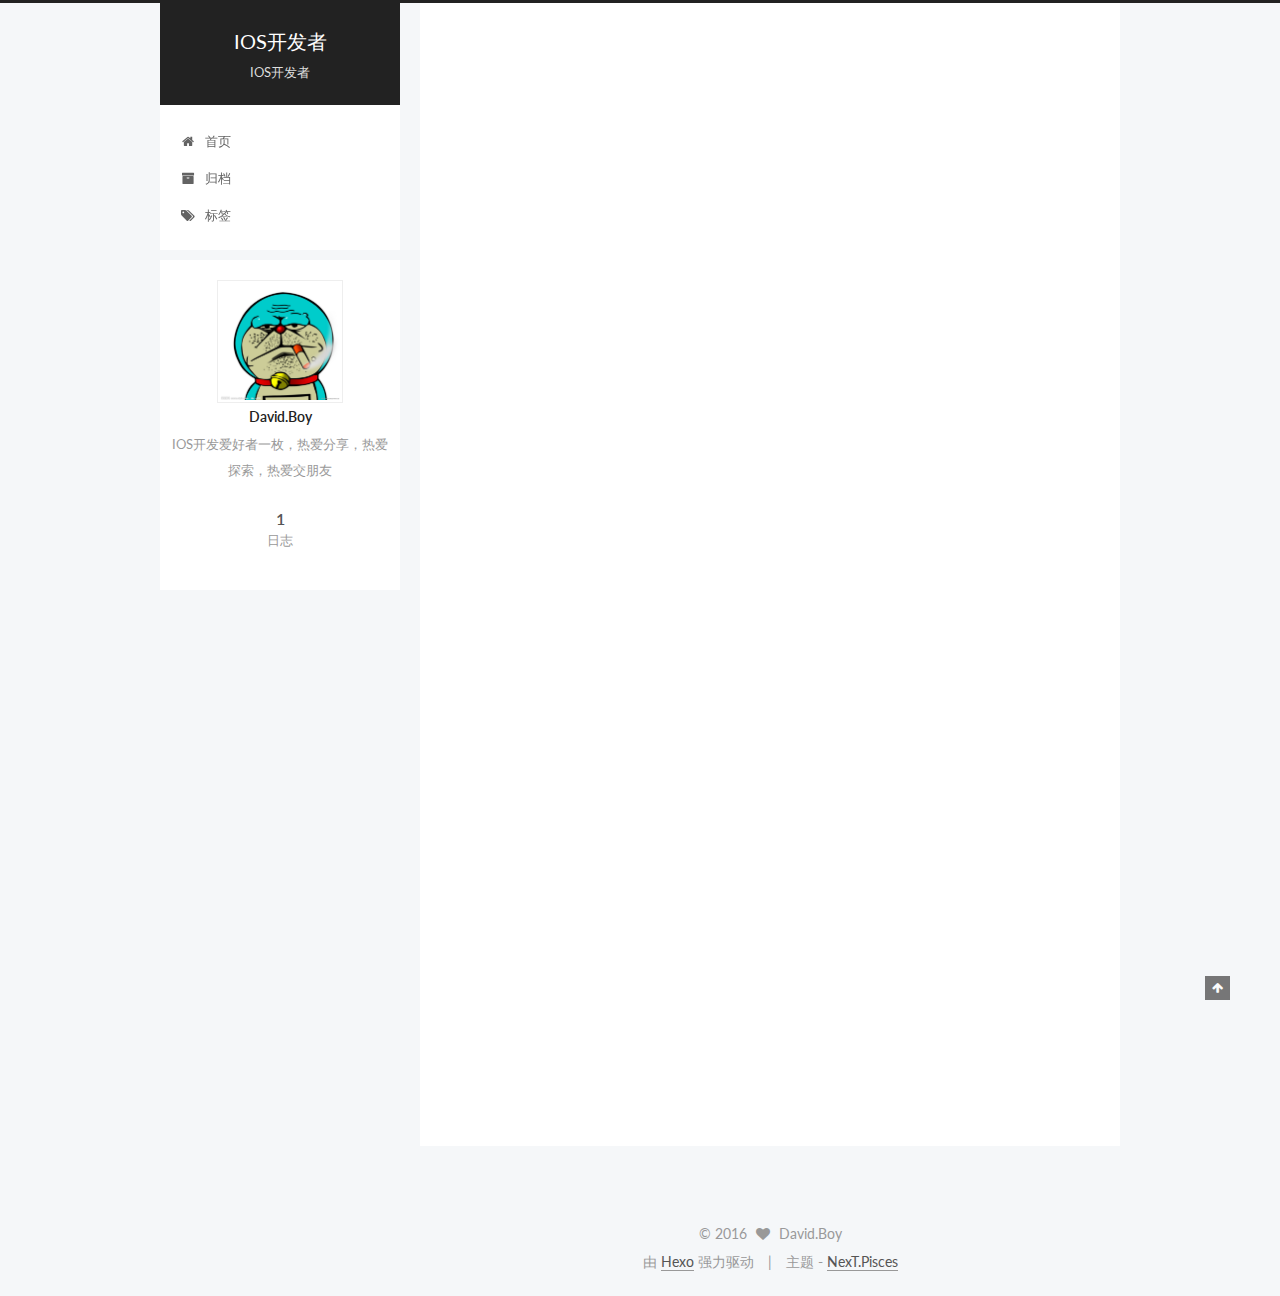
==== commit 6d97ef9e: "Site updated: 2016-09-20 11:09:06" ====
--- a/index.html
+++ b/index.html
@@ -1,89 +1,295 @@
-<!DOCTYPE html>
-<html>
+<!doctype html>
+
+
+
+  
+
+
+<html class="theme-next pisces use-motion">
 <head>
-  <meta charset="utf-8">
-  
-  <title>Hexo</title>
-  <meta name="viewport" content="width=device-width, initial-scale=1, maximum-scale=1">
-  <meta property="og:type" content="website">
-<meta property="og:title" content="Hexo">
+  <meta charset="UTF-8"/>
+<meta http-equiv="X-UA-Compatible" content="IE=edge,chrome=1" />
+<meta name="viewport" content="width=device-width, initial-scale=1, maximum-scale=1"/>
+
+
+
+<meta http-equiv="Cache-Control" content="no-transform" />
+<meta http-equiv="Cache-Control" content="no-siteapp" />
+
+
+
+
+
+
+
+
+
+
+
+
+  
+  
+  <link href="/vendors/fancybox/source/jquery.fancybox.css?v=2.1.5" rel="stylesheet" type="text/css" />
+
+
+
+
+  
+  
+  
+  
+
+  
+    
+    
+  
+
+  
+
+  
+
+  
+
+  
+
+  
+    
+    
+    <link href="//fonts.googleapis.com/css?family=Lato:300,300italic,400,400italic,700,700italic&subset=latin,latin-ext" rel="stylesheet" type="text/css">
+  
+
+
+
+
+
+
+<link href="/vendors/font-awesome/css/font-awesome.min.css?v=4.4.0" rel="stylesheet" type="text/css" />
+
+<link href="/css/main.css?v=5.0.1" rel="stylesheet" type="text/css" />
+
+
+  <meta name="keywords" content="Hexo, NexT" />
+
+
+
+
+
+
+
+
+  <link rel="shortcut icon" type="image/x-icon" href="/favicon.ico?v=5.0.1" />
+
+
+
+
+
+
+<meta name="description" content="IOS开发爱好者一枚，热爱分享，热爱探索，热爱交朋友">
+<meta property="og:type" content="website">
+<meta property="og:title" content="IOS开发者">
 <meta property="og:url" content="http://yoursite.com/index.html">
-<meta property="og:site_name" content="Hexo">
+<meta property="og:site_name" content="IOS开发者">
+<meta property="og:description" content="IOS开发爱好者一枚，热爱分享，热爱探索，热爱交朋友">
 <meta name="twitter:card" content="summary">
-<meta name="twitter:title" content="Hexo">
-  
-    <link rel="alternate" href="/atom.xml" title="Hexo" type="application/atom+xml">
-  
-  
-    <link rel="icon" href="/favicon.png">
-  
-  
-    <link href="//fonts.googleapis.com/css?family=Source+Code+Pro" rel="stylesheet" type="text/css">
-  
-  <link rel="stylesheet" href="/css/style.css">
-  
-
+<meta name="twitter:title" content="IOS开发者">
+<meta name="twitter:description" content="IOS开发爱好者一枚，热爱分享，热爱探索，热爱交朋友">
+
+
+
+<script type="text/javascript" id="hexo.configuration">
+  var NexT = window.NexT || {};
+  var CONFIG = {
+    scheme: 'Pisces',
+    sidebar: {"position":"left","display":"post"},
+    fancybox: true,
+    motion: true,
+    duoshuo: {
+      userId: 0,
+      author: '博主'
+    }
+  };
+</script>
+
+
+
+
+  <link rel="canonical" href="http://yoursite.com/"/>
+
+  <title> IOS开发者 </title>
 </head>
 
-<body>
-  <div id="container">
-    <div id="wrap">
-      <header id="header">
-  <div id="banner"></div>
-  <div id="header-outer" class="outer">
-    <div id="header-title" class="inner">
-      <h1 id="logo-wrap">
-        <a href="/" id="logo">Hexo</a>
-      </h1>
-      
-    </div>
-    <div id="header-inner" class="inner">
-      <nav id="main-nav">
-        <a id="main-nav-toggle" class="nav-icon"></a>
-        
-          <a class="main-nav-link" href="/">Home</a>
-        
-          <a class="main-nav-link" href="/archives">Archives</a>
-        
-      </nav>
-      <nav id="sub-nav">
-        
-          <a id="nav-rss-link" class="nav-icon" href="/atom.xml" title="RSS Feed"></a>
-        
-        <a id="nav-search-btn" class="nav-icon" title="Search"></a>
-      </nav>
-      <div id="search-form-wrap">
-        <form action="//google.com/search" method="get" accept-charset="UTF-8" class="search-form"><input type="search" name="q" results="0" class="search-form-input" placeholder="Search"><button type="submit" class="search-form-submit">&#xF002;</button><input type="hidden" name="sitesearch" value="http://yoursite.com"></form>
-      </div>
-    </div>
+<body itemscope itemtype="http://schema.org/WebPage" lang="zh-Hans">
+
+  
+
+
+
+
+
+
+
+
+
+
+  
+  
+    
+  
+
+  <div class="container one-collumn sidebar-position-left 
+   page-home 
+ ">
+    <div class="headband"></div>
+
+    <header id="header" class="header" itemscope itemtype="http://schema.org/WPHeader">
+      <div class="header-inner"><div class="site-meta ">
+  
+
+  <div class="custom-logo-site-title">
+    <a href="/"  class="brand" rel="start">
+      <span class="logo-line-before"><i></i></span>
+      <span class="site-title">IOS开发者</span>
+      <span class="logo-line-after"><i></i></span>
+    </a>
   </div>
-</header>
-      <div class="outer">
-        <section id="main">
-  
-    <article id="post-hello-world" class="article article-type-post" itemscope itemprop="blogPost">
-  <div class="article-meta">
-    <a href="/2016/09/19/hello-world/" class="article-date">
-  <time datetime="2016-09-19T09:29:51.000Z" itemprop="datePublished">2016-09-19</time>
-</a>
-    
-  </div>
-  <div class="article-inner">
-    
-    
-      <header class="article-header">
-        
-  
-    <h1 itemprop="name">
-      <a class="article-title" href="/2016/09/19/hello-world/">Hello World</a>
-    </h1>
-  
-
+  <p class="site-subtitle">IOS开发者</p>
+</div>
+
+<div class="site-nav-toggle">
+  <button>
+    <span class="btn-bar"></span>
+    <span class="btn-bar"></span>
+    <span class="btn-bar"></span>
+  </button>
+</div>
+
+<nav class="site-nav">
+  
+
+  
+    <ul id="menu" class="menu">
+      
+        
+        <li class="menu-item menu-item-home">
+          <a href="/" rel="section">
+            
+              <i class="menu-item-icon fa fa-fw fa-home"></i> <br />
+            
+            首页
+          </a>
+        </li>
+      
+        
+        <li class="menu-item menu-item-archives">
+          <a href="/archives" rel="section">
+            
+              <i class="menu-item-icon fa fa-fw fa-archive"></i> <br />
+            
+            归档
+          </a>
+        </li>
+      
+        
+        <li class="menu-item menu-item-tags">
+          <a href="/tags" rel="section">
+            
+              <i class="menu-item-icon fa fa-fw fa-tags"></i> <br />
+            
+            标签
+          </a>
+        </li>
+      
+
+      
+    </ul>
+  
+
+  
+</nav>
+
+ </div>
+    </header>
+
+    <main id="main" class="main">
+      <div class="main-inner">
+        <div class="content-wrap">
+          <div id="content" class="content">
+            
+  <section id="posts" class="posts-expand">
+    
+      
+
+  
+  
+
+  
+  
+  
+
+  <article class="post post-type-normal " itemscope itemtype="http://schema.org/Article">
+
+    
+      <header class="post-header">
+
+        
+        
+          <h1 class="post-title" itemprop="name headline">
+            
+            
+              
+                
+                <a class="post-title-link" href="/2016/09/19/hello-world/" itemprop="url">
+                  Hello World
+                </a>
+              
+            
+          </h1>
+        
+
+        <div class="post-meta">
+          <span class="post-time">
+            <span class="post-meta-item-icon">
+              <i class="fa fa-calendar-o"></i>
+            </span>
+            <span class="post-meta-item-text">发表于</span>
+            <time itemprop="dateCreated" datetime="2016-09-19T17:29:51+08:00" content="2016-09-19">
+              2016-09-19
+            </time>
+          </span>
+
+          
+
+          
+            
+              <span class="post-comments-count">
+                &nbsp; | &nbsp;
+                <a href="/2016/09/19/hello-world/#comments" itemprop="discussionUrl">
+                  <span class="post-comments-count ds-thread-count" data-thread-key="2016/09/19/hello-world/" itemprop="commentsCount"></span>
+                </a>
+              </span>
+            
+          
+
+          
+
+          
+          
+
+          
+        </div>
       </header>
     
-    <div class="article-entry" itemprop="articleBody">
-      
-        <p>Welcome to <a href="https://hexo.io/" target="_blank" rel="external">Hexo</a>! This is your very first post. Check <a href="https://hexo.io/docs/" target="_blank" rel="external">documentation</a> for more info. If you get any problems when using Hexo, you can find the answer in <a href="https://hexo.io/docs/troubleshooting.html" target="_blank" rel="external">troubleshooting</a> or you can ask me on <a href="https://github.com/hexojs/hexo/issues" target="_blank" rel="external">GitHub</a>.</p>
+
+
+    <div class="post-body" itemprop="articleBody">
+
+      
+      
+
+      
+        
+          
+            <p>Welcome to <a href="https://hexo.io/" target="_blank" rel="external">Hexo</a>! This is your very first post. Check <a href="https://hexo.io/docs/" target="_blank" rel="external">documentation</a> for more info. If you get any problems when using Hexo, you can find the answer in <a href="https://hexo.io/docs/troubleshooting.html" target="_blank" rel="external">troubleshooting</a> or you can ask me on <a href="https://github.com/hexojs/hexo/issues" target="_blank" rel="external">GitHub</a>.</p>
 <h2 id="Quick-Start"><a href="#Quick-Start" class="headerlink" title="Quick Start"></a>Quick Start</h2><h3 id="Create-a-new-post"><a href="#Create-a-new-post" class="headerlink" title="Create a new post"></a>Create a new post</h3><figure class="highlight bash"><table><tr><td class="gutter"><pre><div class="line">1</div></pre></td><td class="code"><pre><div class="line">$ hexo new <span class="string">"My New Post"</span></div></pre></td></tr></table></figure>
 <p>More info: <a href="https://hexo.io/docs/writing.html" target="_blank" rel="external">Writing</a></p>
 <h3 id="Run-server"><a href="#Run-server" class="headerlink" title="Run server"></a>Run server</h3><figure class="highlight bash"><table><tr><td class="gutter"><pre><div class="line">1</div></pre></td><td class="code"><pre><div class="line">$ hexo server</div></pre></td></tr></table></figure>
@@ -93,88 +299,248 @@
 <h3 id="Deploy-to-remote-sites"><a href="#Deploy-to-remote-sites" class="headerlink" title="Deploy to remote sites"></a>Deploy to remote sites</h3><figure class="highlight bash"><table><tr><td class="gutter"><pre><div class="line">1</div></pre></td><td class="code"><pre><div class="line">$ hexo deploy</div></pre></td></tr></table></figure>
 <p>More info: <a href="https://hexo.io/docs/deployment.html" target="_blank" rel="external">Deployment</a></p>
 
+          
+        
       
     </div>
-    <footer class="article-footer">
-      <a data-url="http://yoursite.com/2016/09/19/hello-world/" data-id="citaw9wfa00000srtrhyxajgl" class="article-share-link">Share</a>
-      
+
+    <div>
+      
+    </div>
+
+    <div>
+      
+    </div>
+
+    <footer class="post-footer">
+      
+
+      
+
+      
+      
+        <div class="post-eof"></div>
       
     </footer>
-  </div>
-  
-</article>
-
-
-  
-
-</section>
-        
-          <aside id="sidebar">
-  
-    
-
-  
-    
-
-  
-    
-  
-    
-  <div class="widget-wrap">
-    <h3 class="widget-title">Archives</h3>
-    <div class="widget">
-      <ul class="archive-list"><li class="archive-list-item"><a class="archive-list-link" href="/archives/2016/09/">September 2016</a></li></ul>
+  </article>
+
+
+    
+  </section>
+
+  
+
+
+          </div>
+          
+
+
+          
+
+        </div>
+        
+          
+  
+  <div class="sidebar-toggle">
+    <div class="sidebar-toggle-line-wrap">
+      <span class="sidebar-toggle-line sidebar-toggle-line-first"></span>
+      <span class="sidebar-toggle-line sidebar-toggle-line-middle"></span>
+      <span class="sidebar-toggle-line sidebar-toggle-line-last"></span>
     </div>
   </div>
 
-
-  
-    
-  <div class="widget-wrap">
-    <h3 class="widget-title">Recent Posts</h3>
-    <div class="widget">
-      <ul>
-        
-          <li>
-            <a href="/2016/09/19/hello-world/">Hello World</a>
-          </li>
-        
-      </ul>
+  <aside id="sidebar" class="sidebar">
+    <div class="sidebar-inner">
+
+      
+
+      
+
+      <section class="site-overview sidebar-panel  sidebar-panel-active ">
+        <div class="site-author motion-element" itemprop="author" itemscope itemtype="http://schema.org/Person">
+          <img class="site-author-image" itemprop="image"
+               src="/images/avatar.jpg"
+               alt="David.Boy" />
+          <p class="site-author-name" itemprop="name">David.Boy</p>
+          <p class="site-description motion-element" itemprop="description">IOS开发爱好者一枚，热爱分享，热爱探索，热爱交朋友</p>
+        </div>
+        <nav class="site-state motion-element">
+          <div class="site-state-item site-state-posts">
+            <a href="/archives">
+              <span class="site-state-item-count">1</span>
+              <span class="site-state-item-name">日志</span>
+            </a>
+          </div>
+
+          
+
+          
+
+        </nav>
+
+        
+
+        <div class="links-of-author motion-element">
+          
+        </div>
+
+        
+        
+
+        
+        
+
+      </section>
+
+      
+
+    </div>
+  </aside>
+
+
+        
+      </div>
+    </main>
+
+    <footer id="footer" class="footer">
+      <div class="footer-inner">
+        <div class="copyright" >
+  
+  &copy; 
+  <span itemprop="copyrightYear">2016</span>
+  <span class="with-love">
+    <i class="fa fa-heart"></i>
+  </span>
+  <span class="author" itemprop="copyrightHolder">David.Boy</span>
+</div>
+
+<div class="powered-by">
+  由 <a class="theme-link" href="https://hexo.io">Hexo</a> 强力驱动
+</div>
+
+<div class="theme-info">
+  主题 -
+  <a class="theme-link" href="https://github.com/iissnan/hexo-theme-next">
+    NexT.Pisces
+  </a>
+</div>
+
+        
+
+        
+      </div>
+    </footer>
+
+    <div class="back-to-top">
+      <i class="fa fa-arrow-up"></i>
     </div>
   </div>
 
   
-</aside>
-        
-      </div>
-      <footer id="footer">
-  
-  <div class="outer">
-    <div id="footer-info" class="inner">
-      &copy; 2016 John Doe<br>
-      Powered by <a href="http://hexo.io/" target="_blank">Hexo</a>
-    </div>
-  </div>
-</footer>
-    </div>
-    <nav id="mobile-nav">
-  
-    <a href="/" class="mobile-nav-link">Home</a>
-  
-    <a href="/archives" class="mobile-nav-link">Archives</a>
-  
-</nav>
-    
-
-<script src="//ajax.googleapis.com/ajax/libs/jquery/2.0.3/jquery.min.js"></script>
-
-
-  <link rel="stylesheet" href="/fancybox/jquery.fancybox.css">
-  <script src="/fancybox/jquery.fancybox.pack.js"></script>
-
-
-<script src="/js/script.js"></script>
-
-  </div>
+
+<script type="text/javascript">
+  if (Object.prototype.toString.call(window.Promise) !== '[object Function]') {
+    window.Promise = null;
+  }
+</script>
+
+
+
+
+
+
+
+
+
+  
+
+
+
+  
+  <script type="text/javascript" src="/vendors/jquery/index.js?v=2.1.3"></script>
+
+  
+  <script type="text/javascript" src="/vendors/fastclick/lib/fastclick.min.js?v=1.0.6"></script>
+
+  
+  <script type="text/javascript" src="/vendors/jquery_lazyload/jquery.lazyload.js?v=1.9.7"></script>
+
+  
+  <script type="text/javascript" src="/vendors/velocity/velocity.min.js?v=1.2.1"></script>
+
+  
+  <script type="text/javascript" src="/vendors/velocity/velocity.ui.min.js?v=1.2.1"></script>
+
+  
+  <script type="text/javascript" src="/vendors/fancybox/source/jquery.fancybox.pack.js?v=2.1.5"></script>
+
+
+  
+
+
+  <script type="text/javascript" src="/js/src/utils.js?v=5.0.1"></script>
+
+  <script type="text/javascript" src="/js/src/motion.js?v=5.0.1"></script>
+
+
+
+  
+  
+
+
+  <script type="text/javascript" src="/js/src/affix.js?v=5.0.1"></script>
+
+  <script type="text/javascript" src="/js/src/schemes/pisces.js?v=5.0.1"></script>
+
+
+
+  
+
+  
+
+
+  <script type="text/javascript" src="/js/src/bootstrap.js?v=5.0.1"></script>
+
+
+
+  
+
+  
+    
+  
+
+  <script type="text/javascript">
+    var duoshuoQuery = {short_name:"david-notes"};
+    (function() {
+      var ds = document.createElement('script');
+      ds.type = 'text/javascript';ds.async = true;
+      ds.id = 'duoshuo-script';
+      ds.src = (document.location.protocol == 'https:' ? 'https:' : 'http:') + '//static.duoshuo.com/embed.js';
+      ds.charset = 'UTF-8';
+      (document.getElementsByTagName('head')[0]
+      || document.getElementsByTagName('body')[0]).appendChild(ds);
+    })();
+  </script>
+
+  
+    
+    <script src="/vendors/ua-parser-js/dist/ua-parser.min.js?v=0.7.9"></script>
+    <script src="/js/src/hook-duoshuo.js"></script>
+  
+
+
+
+
+
+
+  
+  
+
+  
+
+  
+
+  
+
 </body>
-</html>+</html>
--- a/css/main.css
+++ b/css/main.css
@@ -0,0 +1,2522 @@
+/* normalize.css v3.0.2 | MIT License | git.io/normalize */
+html {
+  font-family: sans-serif; /* 1 */
+  -ms-text-size-adjust: 100%; /* 2 */
+  -webkit-text-size-adjust: 100%; /* 2 */
+}
+body {
+  margin: 0;
+}
+article,
+aside,
+details,
+figcaption,
+figure,
+footer,
+header,
+hgroup,
+main,
+menu,
+nav,
+section,
+summary {
+  display: block;
+}
+audio,
+canvas,
+progress,
+video {
+  display: inline-block; /* 1 */
+  vertical-align: baseline; /* 2 */
+}
+audio:not([controls]) {
+  display: none;
+  height: 0;
+}
+[hidden],
+template {
+  display: none;
+}
+a {
+  background-color: transparent;
+}
+a:active,
+a:hover {
+  outline: 0;
+}
+abbr[title] {
+  border-bottom: 1px dotted;
+}
+b,
+strong {
+  font-weight: bold;
+}
+dfn {
+  font-style: italic;
+}
+h1 {
+  font-size: 2em;
+  margin: 0.67em 0;
+}
+mark {
+  background: #ff0;
+  color: #000;
+}
+small {
+  font-size: 80%;
+}
+sub,
+sup {
+  font-size: 75%;
+  line-height: 0;
+  position: relative;
+  vertical-align: baseline;
+}
+sup {
+  top: -0.5em;
+}
+sub {
+  bottom: -0.25em;
+}
+img {
+  border: 0;
+}
+svg:not(:root) {
+  overflow: hidden;
+}
+figure {
+  margin: 1em 40px;
+}
+hr {
+  -moz-box-sizing: content-box;
+  box-sizing: content-box;
+  height: 0;
+}
+pre {
+  overflow: auto;
+}
+code,
+kbd,
+pre,
+samp {
+  font-family: monospace, monospace;
+  font-size: 1em;
+}
+button,
+input,
+optgroup,
+select,
+textarea {
+  color: inherit; /* 1 */
+  font: inherit; /* 2 */
+  margin: 0; /* 3 */
+}
+button {
+  overflow: visible;
+}
+button,
+select {
+  text-transform: none;
+}
+button,
+html input[type="button"],
+input[type="reset"],
+input[type="submit"] {
+  -webkit-appearance: button; /* 2 */
+  cursor: pointer; /* 3 */
+}
+button[disabled],
+html input[disabled] {
+  cursor: default;
+}
+button::-moz-focus-inner,
+input::-moz-focus-inner {
+  border: 0;
+  padding: 0;
+}
+input {
+  line-height: normal;
+}
+input[type="checkbox"],
+input[type="radio"] {
+  box-sizing: border-box; /* 1 */
+  padding: 0; /* 2 */
+}
+input[type="number"]::-webkit-inner-spin-button,
+input[type="number"]::-webkit-outer-spin-button {
+  height: auto;
+}
+input[type="search"] {
+  -webkit-appearance: textfield; /* 1 */
+  -moz-box-sizing: content-box;
+  -webkit-box-sizing: content-box; /* 2 */
+  box-sizing: content-box;
+}
+input[type="search"]::-webkit-search-cancel-button,
+input[type="search"]::-webkit-search-decoration {
+  -webkit-appearance: none;
+}
+fieldset {
+  border: 1px solid #c0c0c0;
+  margin: 0 2px;
+  padding: 0.35em 0.625em 0.75em;
+}
+legend {
+  border: 0; /* 1 */
+  padding: 0; /* 2 */
+}
+textarea {
+  overflow: auto;
+}
+optgroup {
+  font-weight: bold;
+}
+table {
+  border-collapse: collapse;
+  border-spacing: 0;
+}
+td,
+th {
+  padding: 0;
+}
+::selection {
+  background: #262a30;
+  color: #fff;
+}
+body {
+  position: relative;
+  font-family: 'Lato', "PingFang SC", "Microsoft YaHei", sans-serif;
+  font-size: 14px;
+  line-height: 2;
+  color: #555;
+  background: #fff;
+}
+@media (max-width: 767px) {
+  body {
+    padding-right: 0 !important;
+  }
+}
+@media (min-width: 768px) and (max-width: 991px) {
+  body {
+    padding-right: 0 !important;
+  }
+}
+@media (min-width: 1600px) {
+  body {
+    font-size: 16px;
+  }
+}
+h1,
+h2,
+h3,
+h4,
+h5,
+h6 {
+  margin: 0;
+  padding: 0;
+  font-weight: bold;
+  line-height: 1.5;
+  font-family: 'Lato', "PingFang SC", "Microsoft YaHei", sans-serif;
+}
+h2,
+h3,
+h4,
+h5,
+h6 {
+  margin: 20px 0 15px;
+}
+h1 {
+  font-size: 22px;
+}
+@media (max-width: 767px) {
+  h1 {
+    font-size: 18px;
+  }
+}
+h2 {
+  font-size: 20px;
+}
+@media (max-width: 767px) {
+  h2 {
+    font-size: 16px;
+  }
+}
+h3 {
+  font-size: 18px;
+}
+@media (max-width: 767px) {
+  h3 {
+    font-size: 14px;
+  }
+}
+h4 {
+  font-size: 16px;
+}
+@media (max-width: 767px) {
+  h4 {
+    font-size: 12px;
+  }
+}
+h5 {
+  font-size: 14px;
+}
+@media (max-width: 767px) {
+  h5 {
+    font-size: 10px;
+  }
+}
+h6 {
+  font-size: 12px;
+}
+@media (max-width: 767px) {
+  h6 {
+    font-size: 8px;
+  }
+}
+p {
+  margin: 0 0 25px 0;
+}
+a {
+  color: #555;
+  text-decoration: none;
+  border-bottom: 1px solid #999;
+  word-wrap: break-word;
+}
+a:hover {
+  color: #222;
+  border-bottom-color: #222;
+}
+ul {
+  list-style: none;
+}
+blockquote {
+  margin: 0;
+  padding: 0;
+}
+img {
+  display: block;
+  margin: auto;
+  max-width: 100%;
+  height: auto;
+}
+hr {
+  margin: 40px 0;
+  height: 3px;
+  border: none;
+  background-color: #ddd;
+  background-image: repeating-linear-gradient(-45deg, #fff, #fff 4px, transparent 4px, transparent 8px);
+}
+blockquote {
+  padding: 0 15px;
+  color: #666;
+  border-left: 4px solid #ddd;
+}
+blockquote cite::before {
+  content: "-";
+  padding: 0 5px;
+}
+dt {
+  font-weight: 700;
+}
+dd {
+  margin: 0;
+  padding: 0;
+}
+.text-left {
+  text-align: left;
+}
+.text-center {
+  text-align: center;
+}
+.text-right {
+  text-align: right;
+}
+.text-justify {
+  text-align: justify;
+}
+.text-nowrap {
+  white-space: nowrap;
+}
+.text-lowercase {
+  text-transform: lowercase;
+}
+.text-uppercase {
+  text-transform: uppercase;
+}
+.text-capitalize {
+  text-transform: capitalize;
+}
+.center-block {
+  display: block;
+  margin-left: auto;
+  margin-right: auto;
+}
+.clearfix:before,
+.clearfix:after {
+  content: " ";
+  display: table;
+}
+.clearfix:after {
+  clear: both;
+}
+.pullquote {
+  width: 45%;
+}
+.pullquote.left {
+  float: left;
+  margin-left: 5px;
+  margin-right: 10px;
+}
+.pullquote.right {
+  float: right;
+  margin-left: 10px;
+  margin-right: 5px;
+}
+.affix.affix.affix {
+  position: fixed;
+}
+.translation {
+  margin-top: -20px;
+  font-size: 14px;
+  color: #999;
+}
+.scrollbar-measure {
+  width: 100px;
+  height: 100px;
+  overflow: scroll;
+  position: absolute;
+  top: -9999px;
+}
+.use-motion .motion-element {
+  opacity: 0;
+}
+#local-search-input {
+  padding: 3px;
+  border: none;
+  text-indent: 14px;
+  border-radius: 0;
+  width: 140px;
+  outline: none;
+  border-bottom: 1px solid #999;
+  background: inherit;
+  opacity: 0.5;
+}
+#local-search-input:focus {
+  opacity: 1;
+}
+.search-icon {
+  position: absolute;
+  top: 9px;
+}
+table {
+  margin: 20px 0;
+  width: 100%;
+  border-collapse: collapse;
+  border-spacing: 0;
+  border: 1px solid #ddd;
+  font-size: 14px;
+  table-layout: fixed;
+  word-wrap: break-all;
+}
+table>tbody>tr:nth-of-type(odd) {
+  background-color: #f9f9f9;
+}
+table>tbody>tr:hover {
+  background-color: #f5f5f5;
+}
+caption,
+th,
+td {
+  padding: 8px;
+  text-align: left;
+  vertical-align: middle;
+  font-weight: normal;
+}
+th,
+td {
+  border-bottom: 3px solid #ddd;
+  border-right: 1px solid #eee;
+}
+th {
+  padding-bottom: 10px;
+  font-weight: 700;
+}
+td {
+  border-bottom-width: 1px;
+}
+html,
+body {
+  height: 100%;
+}
+.container {
+  position: relative;
+  min-height: 100%;
+}
+.header-inner {
+  margin: 0 auto;
+  padding: 100px 0 70px;
+  width: 700px;
+}
+@media (min-width: 1600px) {
+  .container .header-inner {
+    width: 900px;
+  }
+}
+.main {
+  padding-bottom: 150px;
+}
+.main-inner {
+  margin: 0 auto;
+  width: 700px;
+}
+@media (min-width: 1600px) {
+  .container .main-inner {
+    width: 900px;
+  }
+}
+.footer {
+  position: absolute;
+  left: 0;
+  bottom: 0;
+  width: 100%;
+  min-height: 50px;
+}
+.footer-inner {
+  box-sizing: border-box;
+  margin: 20px auto;
+  width: 700px;
+}
+@media (min-width: 1600px) {
+  .container .footer-inner {
+    width: 900px;
+  }
+}
+pre,
+.highlight {
+  overflow: auto;
+  margin: 20px 0;
+  padding: 15px;
+  font-size: 13px;
+  color: #4d4d4c;
+  background: #f7f7f7;
+  line-height: 1.6;
+}
+pre,
+code {
+  font-family: consolas, Menlo, "PingFang SC", "Microsoft YaHei", monospace;
+}
+code {
+  padding: 2px 4px;
+  word-break: break-all;
+  color: #555;
+  background: #eee;
+  border-radius: 4px;
+  font-size: 13px;
+}
+pre code {
+  padding: 0;
+  color: #4d4d4c;
+  background: none;
+  text-shadow: none;
+}
+.highlight pre {
+  border: none;
+  margin: 0;
+  padding: 1px;
+}
+.highlight table {
+  margin: 0;
+  width: auto;
+  border: none;
+}
+.highlight td {
+  border: none;
+  padding: 0;
+}
+.highlight figcaption {
+  font-size: 1em;
+  color: #4d4d4c;
+  line-height: 1em;
+  margin-bottom: 1em;
+}
+.highlight figcaption:before,
+.highlight figcaption:after {
+  content: " ";
+  display: table;
+}
+.highlight figcaption:after {
+  clear: both;
+}
+.highlight figcaption a {
+  float: right;
+  color: #4d4d4c;
+}
+.highlight figcaption a:hover {
+  border-bottom-color: #4d4d4c;
+}
+.highlight .gutter pre {
+  color: #666;
+  text-align: right;
+  padding-right: 20px;
+}
+.highlight .line {
+  height: 20px;
+}
+.gist table {
+  width: auto;
+}
+.gist table td {
+  border: none;
+}
+pre .comment {
+  color: #8e908c;
+}
+pre .variable,
+pre .attribute,
+pre .tag,
+pre .regexp,
+pre .ruby .constant,
+pre .xml .tag .title,
+pre .xml .pi,
+pre .xml .doctype,
+pre .html .doctype,
+pre .css .id,
+pre .css .class,
+pre .css .pseudo {
+  color: #c82829;
+}
+pre .number,
+pre .preprocessor,
+pre .built_in,
+pre .literal,
+pre .params,
+pre .constant,
+pre .command {
+  color: #f5871f;
+}
+pre .ruby .class .title,
+pre .css .rules .attribute,
+pre .string,
+pre .value,
+pre .inheritance,
+pre .header,
+pre .ruby .symbol,
+pre .xml .cdata,
+pre .special,
+pre .number,
+pre .formula {
+  color: #718c00;
+}
+pre .title,
+pre .css .hexcolor {
+  color: #3e999f;
+}
+pre .function,
+pre .python .decorator,
+pre .python .title,
+pre .ruby .function .title,
+pre .ruby .title .keyword,
+pre .perl .sub,
+pre .javascript .title,
+pre .coffeescript .title {
+  color: #4271ae;
+}
+pre .keyword,
+pre .javascript .function {
+  color: #8959a8;
+}
+.full-image.full-image.full-image {
+  border: none;
+  max-width: 100%;
+  width: auto;
+  margin: 20px auto;
+}
+@media (min-width: 992px) {
+  .full-image.full-image.full-image {
+    max-width: none;
+    width: 126%;
+    margin: 0 -13%;
+  }
+}
+.blockquote-center,
+.page-home .post-type-quote blockquote,
+.page-post-detail .post-type-quote blockquote {
+  position: relative;
+  margin: 40px 0;
+  padding: 0;
+  border-left: none;
+  text-align: center;
+}
+.blockquote-center::before,
+.page-home .post-type-quote blockquote::before,
+.page-post-detail .post-type-quote blockquote::before,
+.blockquote-center::after,
+.page-home .post-type-quote blockquote::after,
+.page-post-detail .post-type-quote blockquote::after {
+  position: absolute;
+  content: ' ';
+  display: block;
+  width: 100%;
+  height: 24px;
+  opacity: 0.2;
+  background-repeat: no-repeat;
+  background-position: 0 -6px;
+  background-size: 22px 22px;
+}
+.blockquote-center::before,
+.page-home .post-type-quote blockquote::before,
+.page-post-detail .post-type-quote blockquote::before {
+  top: -20px;
+  background-image: url("../images/quote-l.svg");
+  border-top: 1px solid #ccc;
+}
+.blockquote-center::after,
+.page-home .post-type-quote blockquote::after,
+.page-post-detail .post-type-quote blockquote::after {
+  bottom: -20px;
+  background-image: url("../images/quote-r.svg");
+  border-bottom: 1px solid #ccc;
+  background-position: 100% 8px;
+}
+.blockquote-center p,
+.page-home .post-type-quote blockquote p,
+.page-post-detail .post-type-quote blockquote p,
+.blockquote-center div,
+.page-home .post-type-quote blockquote div,
+.page-post-detail .post-type-quote blockquote div {
+  text-align: center;
+}
+.post .post-body .group-picture img {
+  box-sizing: border-box;
+  padding: 0 3px;
+  border: none;
+}
+.post .group-picture-row {
+  overflow: hidden;
+  margin-top: 6px;
+}
+.post .group-picture-row:first-child {
+  margin-top: 0;
+}
+.post .group-picture-column {
+  float: left;
+}
+.page-post-detail .post-body .group-picture-column {
+  float: none;
+  margin-top: 10px;
+  width: auto !important;
+}
+.page-post-detail .post-body .group-picture-column img {
+  margin: 0 auto;
+}
+.page-archive .group-picture-container {
+  overflow: hidden;
+}
+.page-archive .group-picture-row {
+  float: left;
+}
+.page-archive .group-picture-row:first-child {
+  margin-top: 6px;
+}
+.page-archive .group-picture-column {
+  max-width: 150px;
+  max-height: 150px;
+}
+.btn {
+  display: inline-block;
+  padding: 0 20px;
+  font-size: 14px;
+  color: #fff;
+  background: #222;
+  border: 2px solid #555;
+  text-decoration: none;
+  border-radius: 0;
+  transition-property: background-color;
+  transition-duration: 0.2s;
+  transition-timing-function: ease-in-out;
+  transition-delay: 0s;
+}
+.btn:hover,
+.post-more-link .btn:hover {
+  border-color: #222;
+  color: #fff;
+  background: #222;
+}
+.btn-bar {
+  display: block;
+  width: 22px;
+  height: 2px;
+  background: #555;
+  border-radius: 1px;
+}
+.btn-bar+.btn-bar {
+  margin-top: 4px;
+}
+.pagination {
+  margin: 120px 0 40px;
+  text-align: center;
+  border-top: 1px solid #eee;
+}
+.page-number-basic,
+.pagination .prev,
+.pagination .next,
+.pagination .page-number,
+.pagination .space {
+  display: inline-block;
+  position: relative;
+  top: -1px;
+  margin: 0 10px;
+  padding: 0 10px;
+  line-height: 30px;
+}
+@media (max-width: 767px) {
+  .page-number-basic,
+  .pagination .prev,
+  .pagination .next,
+  .pagination .page-number,
+  .pagination .space {
+    margin: 0 5px;
+  }
+}
+.pagination .prev,
+.pagination .next,
+.pagination .page-number {
+  border-bottom: 0;
+  border-top: 1px solid #eee;
+  transition-property: border-color;
+  transition-duration: 0.2s;
+  transition-timing-function: ease-in-out;
+  transition-delay: 0s;
+}
+.pagination .prev:hover,
+.pagination .next:hover,
+.pagination .page-number:hover {
+  border-top-color: #222;
+}
+.pagination .space {
+  padding: 0;
+  margin: 0;
+}
+.pagination .prev {
+  margin-left: 0;
+}
+.pagination .next {
+  margin-right: 0;
+}
+.pagination .page-number.current {
+  color: #fff;
+  background: #ccc;
+  border-top-color: #ccc;
+}
+@media (max-width: 767px) {
+  .pagination {
+    border-top: none;
+  }
+  .pagination .prev,
+  .pagination .next,
+  .pagination .page-number {
+    margin-bottom: 10px;
+    border-top: 0;
+    border-bottom: 1px solid #eee;
+  }
+  .pagination .prev:hover,
+  .pagination .next:hover,
+  .pagination .page-number:hover {
+    border-bottom-color: #222;
+  }
+}
+.comments {
+  margin: 60px 20px 0;
+}
+.tag-cloud {
+  text-align: center;
+}
+.tag-cloud a {
+  display: inline-block;
+  margin: 10px;
+}
+.back-to-top {
+  box-sizing: border-box;
+  position: fixed;
+  bottom: -100px;
+  right: 50px;
+  z-index: 1050;
+  padding: 0 6px;
+  width: 25px;
+  background: #222;
+  font-size: 12px;
+  opacity: 0.6;
+  color: #fff;
+  cursor: pointer;
+  text-align: center;
+  -webkit-transform: translateZ(0);
+  transition-property: bottom;
+  transition-duration: 0.2s;
+  transition-timing-function: ease-in-out;
+  transition-delay: 0s;
+}
+@media (max-width: 767px) {
+  .back-to-top {
+    display: none;
+  }
+}
+@media (min-width: 768px) and (max-width: 991px) {
+  .back-to-top {
+    display: none;
+  }
+}
+.back-to-top.back-to-top-on {
+  bottom: 40px;
+}
+.header {
+  background: #fff;
+}
+.header-inner {
+  position: relative;
+}
+.headband {
+  height: 3px;
+  background: #222;
+}
+.site-meta {
+  margin: 0;
+  text-align: center;
+}
+@media (max-width: 767px) {
+  .site-meta {
+    text-align: center;
+  }
+}
+.brand {
+  position: relative;
+  display: inline-block;
+  padding: 0 40px;
+  color: #fff;
+  background: #222;
+  border-bottom: none;
+}
+.brand:hover {
+  color: #fff;
+}
+.logo {
+  display: inline-block;
+  margin-right: 5px;
+  line-height: 36px;
+  vertical-align: top;
+}
+.site-title {
+  display: inline-block;
+  vertical-align: top;
+  line-height: 36px;
+  font-size: 20px;
+  font-weight: normal;
+  font-family: 'Lato', "PingFang SC", "Microsoft YaHei", sans-serif;
+}
+.site-subtitle {
+  margin-top: 10px;
+  font-size: 13px;
+  color: #ddd;
+}
+.use-motion .brand {
+  opacity: 0;
+}
+.use-motion .logo,
+.use-motion .site-title,
+.use-motion .site-subtitle {
+  opacity: 0;
+  position: relative;
+  top: -10px;
+}
+.site-nav-toggle {
+  display: none;
+  position: absolute;
+  top: 10px;
+  left: 10px;
+}
+@media (max-width: 767px) {
+  .site-nav-toggle {
+    display: block;
+  }
+}
+.site-nav-toggle button {
+  margin-top: 2px;
+  padding: 9px 10px;
+  background: transparent;
+  border: none;
+}
+@media (max-width: 767px) {
+  .site-nav {
+    display: none;
+    margin: 0 -10px;
+    padding: 0 10px;
+    clear: both;
+    border-top: 1px solid #ddd;
+  }
+}
+@media (min-width: 768px) and (max-width: 991px) {
+  .site-nav {
+    display: block !important;
+  }
+}
+@media (min-width: 992px) {
+  .site-nav {
+    display: block !important;
+  }
+}
+.menu {
+  margin-top: 20px;
+  padding-left: 0;
+  text-align: center;
+}
+.menu .menu-item {
+  display: inline-block;
+  margin: 0 10px;
+}
+@media screen and (max-width: 767px) {
+  .menu .menu-item {
+    margin-top: 10px;
+  }
+}
+.menu .menu-item a {
+  display: block;
+  font-size: 13px;
+  text-transform: capitalize;
+  line-height: inherit;
+  border-bottom: 1px solid transparent;
+  transition-property: border-color;
+  transition-duration: 0.2s;
+  transition-timing-function: ease-in-out;
+  transition-delay: 0s;
+}
+.menu .menu-item a:hover,
+.menu-item-active a {
+  border-bottom-color: #222;
+}
+.menu .menu-item .fa {
+  margin-right: 5px;
+}
+.use-motion .menu-item {
+  opacity: 0;
+}
+.post-body {
+  font-family: 'Lato', "PingFang SC", "Microsoft YaHei", sans-serif;
+}
+@media (max-width: 767px) {
+  .post-body {
+    word-break: break-word;
+  }
+}
+.post-body .fancybox img {
+  display: block !important;
+  margin: 0 auto;
+  cursor: pointer;
+  cursor: zoom-in;
+  cursor: -webkit-zoom-in;
+}
+.post-body .image-caption,
+.post-body .figure .caption {
+  margin: 10px auto 15px;
+  text-align: center;
+  font-size: 14px;
+  color: #999;
+  font-weight: bold;
+  line-height: 1;
+}
+.post-sticky-flag {
+  display: inline-block;
+  font-size: 16px;
+  -ms-transform: rotate(30deg);
+  -webkit-transform: rotate(30deg);
+  -moz-transform: rotate(30deg);
+  -ms-transform: rotate(30deg);
+  -o-transform: rotate(30deg);
+  transform: rotate(30deg);
+}
+.posts-expand {
+  padding-top: 40px;
+}
+@media (max-width: 767px) {
+  .posts-expand {
+    margin: 0 20px;
+  }
+  .post-body pre,
+  .post-body .highlight {
+    padding: 10px;
+  }
+  .post-body pre .gutter pre,
+  .post-body .highlight .gutter pre {
+    padding-right: 10px;
+  }
+}
+@media (min-width: 992px) {
+  .posts-expand .post-body {
+    text-align: justify;
+  }
+}
+.posts-expand .post-body h2,
+.posts-expand .post-body h3,
+.posts-expand .post-body h4,
+.posts-expand .post-body h5,
+.posts-expand .post-body h6 {
+  padding-top: 10px;
+}
+.posts-expand .post-body h2 .header-anchor,
+.posts-expand .post-body h3 .header-anchor,
+.posts-expand .post-body h4 .header-anchor,
+.posts-expand .post-body h5 .header-anchor,
+.posts-expand .post-body h6 .header-anchor {
+  float: right;
+  margin-left: 10px;
+  color: #ccc;
+  border-bottom-style: none;
+  visibility: hidden;
+}
+.posts-expand .post-body h2 .header-anchor:hover,
+.posts-expand .post-body h3 .header-anchor:hover,
+.posts-expand .post-body h4 .header-anchor:hover,
+.posts-expand .post-body h5 .header-anchor:hover,
+.posts-expand .post-body h6 .header-anchor:hover {
+  color: inherit;
+}
+.posts-expand .post-body h2:hover .header-anchor,
+.posts-expand .post-body h3:hover .header-anchor,
+.posts-expand .post-body h4:hover .header-anchor,
+.posts-expand .post-body h5:hover .header-anchor,
+.posts-expand .post-body h6:hover .header-anchor {
+  visibility: visible;
+}
+.posts-expand .post-body ul li {
+  list-style: circle;
+}
+.posts-expand .post-body img {
+  box-sizing: border-box;
+  margin: auto;
+  padding: 3px;
+  border: 1px solid #ddd;
+}
+.posts-expand .fancybox img {
+  margin: 0 auto;
+}
+@media (max-width: 767px) {
+  .posts-collapse {
+    margin: 0 20px;
+  }
+  .posts-collapse .post-title,
+  .posts-collapse .post-meta {
+    display: block;
+    width: auto;
+    text-align: left;
+  }
+}
+.posts-collapse {
+  position: relative;
+  z-index: 1010;
+  margin-left: 55px;
+}
+.posts-collapse::after {
+  content: " ";
+  position: absolute;
+  top: 20px;
+  left: 0;
+  margin-left: -2px;
+  width: 4px;
+  height: 100%;
+  background: #f5f5f5;
+  z-index: -1;
+}
+@media (max-width: 767px) {
+  .posts-collapse {
+    margin: 0 20px;
+  }
+}
+.posts-collapse .collection-title {
+  position: relative;
+  margin: 60px 0;
+}
+.posts-collapse .collection-title h2 {
+  margin-left: 20px;
+}
+.posts-collapse .collection-title small {
+  color: #bbb;
+}
+.posts-collapse .collection-title::before {
+  content: " ";
+  position: absolute;
+  left: 0;
+  top: 50%;
+  margin-left: -4px;
+  margin-top: -4px;
+  width: 8px;
+  height: 8px;
+  background: #bbb;
+  border-radius: 50%;
+}
+.posts-collapse .post {
+  margin: 30px 0;
+}
+.posts-collapse .post-header {
+  position: relative;
+  transition-duration: 0.2s;
+  transition-timing-function: ease-in-out;
+  transition-delay: 0s;
+  transition-property: border;
+  border-bottom: 1px dashed #ccc;
+}
+.posts-collapse .post-header::before {
+  content: " ";
+  position: absolute;
+  left: 0;
+  top: 12px;
+  width: 6px;
+  height: 6px;
+  margin-left: -4px;
+  background: #bbb;
+  border-radius: 50%;
+  border: 1px solid #fff;
+  transition-duration: 0.2s;
+  transition-timing-function: ease-in-out;
+  transition-delay: 0s;
+  transition-property: background;
+}
+.posts-collapse .post-header:hover {
+  border-bottom-color: #666;
+}
+.posts-collapse .post-header:hover::before {
+  background: #222;
+}
+.posts-collapse .post-meta {
+  position: absolute;
+  font-size: 12px;
+  left: 20px;
+  top: 5px;
+}
+.posts-collapse .post-comments-count {
+  display: none;
+}
+.posts-collapse .post-title {
+  margin-left: 60px;
+  font-size: 16px;
+  font-weight: normal;
+  line-height: inherit;
+}
+.posts-collapse .post-title::after {
+  margin-left: 3px;
+  opacity: 0.6;
+}
+.posts-collapse .post-title a {
+  color: #666;
+  border-bottom: none;
+}
+.page-home .post-type-quote .post-header,
+.page-post-detail .post-type-quote .post-header,
+.page-home .post-type-quote .post-tags,
+.page-post-detail .post-type-quote .post-tags {
+  display: none;
+}
+.posts-expand .post-title {
+  font-size: 26px;
+  text-align: center;
+  word-break: break-word;
+  font-weight: 300;
+}
+@media (max-width: 767px) {
+  .posts-expand .post-title {
+    font-size: 22px;
+  }
+}
+.posts-expand .post-title-link {
+  display: inline-block;
+  position: relative;
+  color: #555;
+  border-bottom: none;
+  line-height: 1.2;
+  vertical-align: top;
+}
+.posts-expand .post-title-link::before {
+  content: "";
+  position: absolute;
+  width: 100%;
+  height: 2px;
+  bottom: 0;
+  left: 0;
+  background-color: #000;
+  visibility: hidden;
+  -webkit-transform: scaleX(0);
+  -moz-transform: scaleX(0);
+  -ms-transform: scaleX(0);
+  -o-transform: scaleX(0);
+  transform: scaleX(0);
+  transition-duration: 0.2s;
+  transition-timing-function: ease-in-out;
+  transition-delay: 0s;
+}
+.posts-expand .post-title-link:hover::before {
+  visibility: visible;
+  -webkit-transform: scaleX(1);
+  -moz-transform: scaleX(1);
+  -ms-transform: scaleX(1);
+  -o-transform: scaleX(1);
+  transform: scaleX(1);
+}
+.posts-expand .post-title-link .fa {
+  font-size: 16px;
+}
+.posts-expand .post-meta {
+  margin: 3px 0 60px 0;
+  color: #999;
+  font-family: 'Lato', "PingFang SC", "Microsoft YaHei", sans-serif;
+  font-size: 12px;
+  text-align: center;
+}
+.posts-expand .post-meta .post-category-list {
+  display: inline-block;
+  margin: 0;
+  padding: 3px;
+}
+.posts-expand .post-meta .post-category-list-link {
+  color: #999;
+}
+.post-meta-item-icon {
+  display: none;
+  margin-right: 3px;
+}
+@media (min-width: 768px) and (max-width: 991px) {
+  .post-meta-item-icon {
+    display: inline-block;
+  }
+}
+@media (max-width: 767px) {
+  .post-meta-item-icon {
+    display: inline-block;
+  }
+}
+@media (min-width: 768px) and (max-width: 991px) {
+  .post-meta-item-text {
+    display: none;
+  }
+}
+@media (max-width: 767px) {
+  .post-meta-item-text {
+    display: none;
+  }
+}
+@media (max-width: 767px) {
+  .posts-expand .post-comments-count {
+    display: none;
+  }
+}
+.post-more-link {
+  margin-top: 50px;
+}
+.post-more-link .btn {
+  color: #555;
+  font-size: 14px;
+  background: #fff;
+  border-radius: 2px;
+  line-height: 2;
+}
+.posts-expand .post-tags {
+  margin-top: 40px;
+  text-align: center;
+}
+.posts-expand .post-tags a {
+  display: inline-block;
+  margin-right: 10px;
+  font-size: 13px;
+}
+.post-nav {
+  overflow: hidden;
+  margin-top: 60px;
+  padding: 10px;
+  white-space: nowrap;
+  border-top: 1px solid #eee;
+}
+.post-nav-item {
+  display: inline-block;
+  width: 50%;
+  white-space: normal;
+}
+.post-nav-item a {
+  position: relative;
+  display: inline-block;
+  line-height: 25px;
+  font-size: 14px;
+  color: #555;
+  border-bottom: none;
+}
+.post-nav-item a:hover {
+  color: #222;
+  border-bottom: none;
+}
+.post-nav-item a:active {
+  top: 2px;
+}
+.post-nav-item a i {
+  font-size: 12px;
+}
+.post-nav-prev {
+  text-align: right;
+}
+.posts-expand .post-eof {
+  display: block;
+  margin: 80px auto 60px;
+  width: 8%;
+  height: 1px;
+  background: #ccc;
+  text-align: center;
+}
+.post:last-child .post-eof.post-eof.post-eof {
+  display: none;
+}
+.post-gallery {
+  display: table;
+  table-layout: fixed;
+  width: 100%;
+  border-collapse: separate;
+}
+.post-gallery-row {
+  display: table-row;
+}
+.post-gallery .post-gallery-img {
+  display: table-cell;
+  text-align: center;
+  vertical-align: middle;
+  border: none;
+}
+.post-gallery .post-gallery-img img {
+  max-width: 100%;
+  max-height: 100%;
+  border: none;
+}
+.fancybox-close,
+.fancybox-close:hover {
+  border: none;
+}
+.sidebar {
+  position: fixed;
+  right: 0;
+  top: 0;
+  bottom: 0;
+  width: 0;
+  z-index: 1040;
+  box-shadow: inset 0 2px 6px #000;
+  background: #222;
+  -webkit-transform: translateZ(0);
+}
+.sidebar a {
+  color: #999;
+  border-bottom-color: #555;
+}
+.sidebar a:hover {
+  color: #eee;
+}
+@media (min-width: 768px) and (max-width: 991px) {
+  .sidebar {
+    display: none !important;
+  }
+}
+@media (max-width: 767px) {
+  .sidebar {
+    display: none !important;
+  }
+}
+.sidebar-inner {
+  position: relative;
+  padding: 20px 10px;
+  color: #999;
+  text-align: center;
+}
+.sidebar-toggle {
+  position: fixed;
+  right: 50px;
+  bottom: 45px;
+  width: 15px;
+  height: 15px;
+  padding: 5px;
+  background: #222;
+  line-height: 0;
+  z-index: 1050;
+  cursor: pointer;
+  -webkit-transform: translateZ(0);
+}
+@media (min-width: 768px) and (max-width: 991px) {
+  .sidebar-toggle {
+    display: none;
+  }
+}
+@media (max-width: 767px) {
+  .sidebar-toggle {
+    display: none;
+  }
+}
+.sidebar-toggle-line {
+  position: relative;
+  display: inline-block;
+  vertical-align: top;
+  height: 2px;
+  width: 100%;
+  background: #fff;
+  margin-top: 3px;
+}
+.sidebar-toggle-line:first-child {
+  margin-top: 0;
+}
+.site-author-image {
+  display: block;
+  margin: 0 auto;
+  padding: 2px;
+  max-width: 120px;
+  height: auto;
+  border: 1px solid #eee;
+}
+.site-author-name {
+  margin: 0;
+  text-align: center;
+  color: #222;
+  font-weight: 600;
+}
+.site-description {
+  margin-top: 0;
+  text-align: center;
+  font-size: 13px;
+  color: #999;
+}
+.site-state {
+  overflow: hidden;
+  line-height: 1.4;
+  white-space: nowrap;
+  text-align: center;
+}
+.site-state-item {
+  display: inline-block;
+  padding: 0 15px;
+  border-left: 1px solid #eee;
+}
+.site-state-item:first-child {
+  border-left: none;
+}
+.site-state-item a {
+  border-bottom: none;
+}
+.site-state-item-count {
+  display: block;
+  text-align: center;
+  color: inherit;
+  font-weight: 600;
+  font-size: 16px;
+}
+.site-state-item-name {
+  font-size: 13px;
+  color: #999;
+}
+.feed-link {
+  margin-top: 20px;
+}
+.feed-link a {
+  display: inline-block;
+  padding: 0 15px;
+  color: #fc6423;
+  border: 1px solid #fc6423;
+  border-radius: 4px;
+}
+.feed-link a i {
+  color: #fc6423;
+  font-size: 14px;
+}
+.feed-link a:hover {
+  color: #fff;
+  background: #fc6423;
+}
+.feed-link a:hover i {
+  color: #fff;
+}
+.links-of-author {
+  margin-top: 20px;
+}
+.links-of-author a {
+  display: inline-block;
+  vertical-align: middle;
+  margin-right: 10px;
+  margin-bottom: 10px;
+  border-bottom-color: #555;
+  font-size: 13px;
+}
+.links-of-author a:before {
+  display: inline-block;
+  vertical-align: middle;
+  margin-right: 3px;
+  content: " ";
+  width: 4px;
+  height: 4px;
+  border-radius: 50%;
+  background: #1aa7c9;
+}
+.links-of-blogroll {
+  font-size: 13px;
+}
+.links-of-blogroll-title {
+  margin-top: 20px;
+  font-size: 14px;
+  font-weight: 600;
+}
+.links-of-blogroll-list {
+  margin: 0;
+  padding: 0;
+}
+.links-of-blogroll-item {
+  padding: 2px 10px;
+}
+.sidebar-nav {
+  margin: 0 0 20px;
+  padding-left: 0;
+}
+.sidebar-nav li {
+  display: inline-block;
+  cursor: pointer;
+  border-bottom: 1px solid transparent;
+  font-size: 14px;
+  color: #555;
+}
+.sidebar-nav li:hover {
+  color: #fc6423;
+}
+.page-post-detail .sidebar-nav-toc {
+  padding: 0 5px;
+}
+.page-post-detail .sidebar-nav-overview {
+  margin-left: 10px;
+}
+.sidebar-nav .sidebar-nav-active {
+  color: #fc6423;
+  border-bottom-color: #fc6423;
+}
+.sidebar-nav .sidebar-nav-active:hover {
+  color: #fc6423;
+}
+.sidebar-panel {
+  display: none;
+}
+.sidebar-panel-active {
+  display: block;
+}
+.post-toc-empty {
+  font-size: 14px;
+  color: #666;
+}
+.post-toc-wrap {
+  overflow: hidden;
+}
+.post-toc {
+  overflow: auto;
+}
+.post-toc ol {
+  margin: 0;
+  padding: 0 2px 5px 10px;
+  text-align: left;
+  list-style: none;
+  font-size: 14px;
+}
+.post-toc ol > ol {
+  padding-left: 0;
+}
+.post-toc ol a {
+  transition-duration: 0.2s;
+  transition-timing-function: ease-in-out;
+  transition-delay: 0s;
+  transition-property: all;
+  color: #666;
+  border-bottom-color: #ccc;
+}
+.post-toc ol a:hover {
+  color: #000;
+  border-bottom-color: #000;
+}
+.post-toc .nav-item {
+  overflow: hidden;
+  text-overflow: ellipsis;
+  white-space: nowrap;
+  line-height: 1.8;
+}
+.post-toc .nav .nav-child {
+  display: none;
+}
+.post-toc .nav .active > .nav-child {
+  display: block;
+}
+.post-toc .nav .active-current > .nav-child {
+  display: block;
+}
+.post-toc .nav .active-current > .nav-child > .nav-item {
+  display: block;
+}
+.post-toc .nav .active > a {
+  color: #fc6423;
+  border-bottom-color: #fc6423;
+}
+.post-toc .nav .active-current > a {
+  color: #fc6423;
+}
+.post-toc .nav .active-current > a:hover {
+  color: #fc6423;
+}
+.footer {
+  font-size: 14px;
+  color: #999;
+}
+.footer img {
+  border: none;
+}
+.footer-inner {
+  text-align: center;
+}
+.with-love {
+  display: inline-block;
+  margin: 0 5px;
+}
+.powered-by,
+.theme-info {
+  display: inline-block;
+}
+.powered-by {
+  margin-right: 10px;
+}
+.powered-by::after {
+  content: "|";
+  padding-left: 10px;
+}
+.cc-license {
+  margin-top: 10px;
+  text-align: center;
+}
+.cc-license .cc-opacity {
+  opacity: 0.7;
+  border-bottom: none;
+}
+.cc-license .cc-opacity:hover {
+  opacity: 0.9;
+}
+.cc-license img {
+  display: inline-block;
+}
+.theme-next #ds-thread #ds-reset {
+  color: #555;
+}
+.theme-next #ds-thread #ds-reset .ds-replybox {
+  margin-bottom: 30px;
+}
+.theme-next #ds-thread #ds-reset .ds-replybox .ds-avatar,
+.theme-next #ds-reset .ds-avatar img {
+  box-shadow: none;
+}
+.theme-next #ds-thread #ds-reset .ds-textarea-wrapper {
+  border-color: #c7d4e1;
+  background: none;
+  border-top-right-radius: 3px;
+  border-top-left-radius: 3px;
+}
+.theme-next #ds-thread #ds-reset .ds-textarea-wrapper textarea {
+  height: 60px;
+}
+.theme-next #ds-reset .ds-rounded-top {
+  border-radius: 0;
+}
+.theme-next #ds-thread #ds-reset .ds-post-toolbar {
+  box-sizing: border-box;
+  border: 1px solid #c7d4e1;
+  background: #f6f8fa;
+}
+.theme-next #ds-thread #ds-reset .ds-post-options {
+  height: 40px;
+  border: none;
+  background: none;
+}
+.theme-next #ds-thread #ds-reset .ds-toolbar-buttons {
+  top: 11px;
+}
+.theme-next #ds-thread #ds-reset .ds-sync {
+  top: 5px;
+}
+.theme-next #ds-thread #ds-reset .ds-post-button {
+  top: 4px;
+  right: 5px;
+  width: 90px;
+  height: 30px;
+  border: 1px solid #c5ced7;
+  border-radius: 3px;
+  background-image: linear-gradient(#fbfbfc, #f5f7f9);
+  color: #60676d;
+}
+.theme-next #ds-thread #ds-reset .ds-post-button:hover {
+  background-position: 0 -30px;
+  color: #60676d;
+}
+.theme-next #ds-thread #ds-reset .ds-comments-info {
+  padding: 10px 0;
+}
+.theme-next #ds-thread #ds-reset .ds-sort {
+  display: none;
+}
+.theme-next #ds-thread #ds-reset li.ds-tab a.ds-current {
+  border: none;
+  background: #f6f8fa;
+  color: #60676d;
+}
+.theme-next #ds-thread #ds-reset li.ds-tab a.ds-current:hover {
+  background-color: #e9f0f7;
+  color: #60676d;
+}
+.theme-next #ds-thread #ds-reset li.ds-tab a {
+  border-radius: 2px;
+  padding: 5px;
+}
+.theme-next #ds-thread #ds-reset .ds-login-buttons p {
+  color: #999;
+  line-height: 36px;
+}
+.theme-next #ds-thread #ds-reset .ds-login-buttons .ds-service-list li {
+  height: 28px;
+}
+.theme-next #ds-thread #ds-reset .ds-service-list a {
+  background: none;
+  padding: 5px;
+  border: 1px solid;
+  border-radius: 3px;
+  text-align: center;
+}
+.theme-next #ds-thread #ds-reset .ds-service-list a:hover {
+  color: #fff;
+  background: #666;
+}
+.theme-next #ds-thread #ds-reset .ds-service-list .ds-weibo {
+  color: #fc9b00;
+  border-color: #fc9b00;
+}
+.theme-next #ds-thread #ds-reset .ds-service-list .ds-weibo:hover {
+  background: #fc9b00;
+}
+.theme-next #ds-thread #ds-reset .ds-service-list .ds-qq {
+  color: #60a3ec;
+  border-color: #60a3ec;
+}
+.theme-next #ds-thread #ds-reset .ds-service-list .ds-qq:hover {
+  background: #60a3ec;
+}
+.theme-next #ds-thread #ds-reset .ds-service-list .ds-renren {
+  color: #2e7ac4;
+  border-color: #2e7ac4;
+}
+.theme-next #ds-thread #ds-reset .ds-service-list .ds-renren:hover {
+  background: #2e7ac4;
+}
+.theme-next #ds-thread #ds-reset .ds-service-list .ds-douban {
+  color: #37994c;
+  border-color: #37994c;
+}
+.theme-next #ds-thread #ds-reset .ds-service-list .ds-douban:hover {
+  background: #37994c;
+}
+.theme-next #ds-thread #ds-reset .ds-service-list .ds-kaixin {
+  color: #fef20d;
+  border-color: #fef20d;
+}
+.theme-next #ds-thread #ds-reset .ds-service-list .ds-kaixin:hover {
+  background: #fef20d;
+}
+.theme-next #ds-thread #ds-reset .ds-service-list .ds-netease {
+  color: #f00;
+  border-color: #f00;
+}
+.theme-next #ds-thread #ds-reset .ds-service-list .ds-netease:hover {
+  background: #f00;
+}
+.theme-next #ds-thread #ds-reset .ds-service-list .ds-sohu {
+  color: #ffcb05;
+  border-color: #ffcb05;
+}
+.theme-next #ds-thread #ds-reset .ds-service-list .ds-sohu:hover {
+  background: #ffcb05;
+}
+.theme-next #ds-thread #ds-reset .ds-service-list .ds-baidu {
+  color: #2831e0;
+  border-color: #2831e0;
+}
+.theme-next #ds-thread #ds-reset .ds-service-list .ds-baidu:hover {
+  background: #2831e0;
+}
+.theme-next #ds-thread #ds-reset .ds-service-list .ds-google {
+  color: #166bec;
+  border-color: #166bec;
+}
+.theme-next #ds-thread #ds-reset .ds-service-list .ds-google:hover {
+  background: #166bec;
+}
+.theme-next #ds-thread #ds-reset .ds-service-list .ds-weixin {
+  color: #00ce0d;
+  border-color: #00ce0d;
+}
+.theme-next #ds-thread #ds-reset .ds-service-list .ds-weixin:hover {
+  background: #00ce0d;
+}
+.theme-next #ds-thread #ds-reset .ds-service-list .ds-more-services {
+  border: none;
+}
+.theme-next #ds-thread #ds-reset .ds-service-list .ds-more-services:hover {
+  background: none;
+}
+.theme-next #ds-reset .duoshuo-ua-admin {
+  display: inline-block;
+  color: #f00;
+}
+.theme-next #ds-reset .duoshuo-ua-platform,
+.theme-next #ds-reset .duoshuo-ua-browser {
+  color: #ccc;
+}
+.theme-next #ds-reset .duoshuo-ua-platform .fa,
+.theme-next #ds-reset .duoshuo-ua-browser .fa {
+  display: inline-block;
+  margin-right: 3px;
+}
+.theme-next #ds-reset .duoshuo-ua-separator {
+  display: inline-block;
+  margin-left: 5px;
+}
+.theme-next .this_ua {
+  background-color: #ccc !important;
+  border-radius: 4px;
+  padding: 0 5px !important;
+  margin: 1px 1px !important;
+  border: 1px solid #bbb !important;
+  color: #fff;
+  display: inline-block !important;
+}
+.theme-next .this_ua.admin {
+  background-color: #d9534f !important;
+  border-color: #d9534f !important;
+}
+.theme-next .this_ua.platform.iOS,
+.theme-next .this_ua.platform.Mac,
+.theme-next .this_ua.platform.Windows {
+  background-color: #39b3d7 !important;
+  border-color: #46b8da !important;
+}
+.theme-next .this_ua.platform.Linux {
+  background-color: #3a3a3a !important;
+  border-color: #1f1f1f !important;
+}
+.theme-next .this_ua.platform.Android {
+  background-color: #00c47d !important;
+  border-color: #01b171 !important;
+}
+.theme-next .this_ua.browser.Mobile,
+.theme-next .this_ua.browser.Chrome {
+  background-color: #5cb85c !important;
+  border-color: #4cae4c !important;
+}
+.theme-next .this_ua.browser.Firefox {
+  background-color: #f0ad4e !important;
+  border-color: #eea236 !important;
+}
+.theme-next .this_ua.browser.Maxthon,
+.theme-next .this_ua.browser.IE {
+  background-color: #428bca !important;
+  border-color: #357ebd !important;
+}
+.theme-next .this_ua.browser.baidu,
+.theme-next .this_ua.browser.UCBrowser,
+.theme-next .this_ua.browser.Opera {
+  background-color: #d9534f !important;
+  border-color: #d43f3a !important;
+}
+.theme-next .this_ua.browser.Android,
+.theme-next .this_ua.browser.QQBrowser {
+  background-color: #78ace9 !important;
+  border-color: #4cae4c !important;
+}
+.post-spread {
+  margin-top: 20px;
+  text-align: center;
+}
+.jiathis_style {
+  display: inline-block;
+}
+.jiathis_style a {
+  border: none;
+}
+.post-spread {
+  margin-top: 20px;
+  text-align: center;
+}
+.bdshare-slide-button-box a {
+  border: none;
+}
+.bdsharebuttonbox {
+  display: inline-block;
+}
+.bdsharebuttonbox a {
+  border: none;
+}
+ul.search-result-list {
+  padding-left: 0px;
+  margin: 0px 5px 0px 8px;
+}
+p.search-result {
+  border-bottom: 1px dashed #ccc;
+  padding: 5px 0;
+}
+a.search-result-title {
+  font-weight: bold;
+}
+a.search-result {
+  border-bottom: transparent;
+  display: block;
+  white-space: nowrap;
+  overflow: hidden;
+  text-overflow: ellipsis;
+}
+.search-keyword {
+  border-bottom: 1px dashed #4088b8;
+  font-weight: bold;
+}
+#local-search-result {
+  height: 90%;
+  overflow: auto;
+}
+.popup {
+  display: none;
+  position: fixed;
+  top: 10%;
+  left: 50%;
+  width: 700px;
+  height: 80%;
+  margin-left: -350px;
+  padding: 3px 0 0 10px;
+  background: #fff;
+  color: #333;
+  z-index: 9999;
+  border-radius: 5px;
+}
+@media (max-width: 767px) {
+  .popup {
+    padding: 3px;
+    top: 0;
+    left: 0;
+    margin: 0;
+    width: 100%;
+    height: 100%;
+    border-radius: 0px;
+  }
+}
+.popoverlay {
+  position: fixed;
+  width: 100%;
+  height: 100%;
+  top: 0px;
+  left: 0px;
+  z-index: 2080;
+  background-color: rgba(0,0,0,0.3);
+}
+#local-search-input {
+  margin-bottom: 10px;
+  width: 50%;
+}
+.popup-btn-close {
+  position: absolute;
+  top: 6px;
+  right: 14px;
+  color: #4ebd79;
+  font-size: 14px;
+  font-weight: bold;
+  text-transform: uppercase;
+  cursor: pointer;
+}
+#no-result {
+  position: absolute;
+  left: 44%;
+  top: 42%;
+  color: #ccc;
+}
+.busuanzi-count:before {
+  content: " ";
+  float: left;
+  width: 260px;
+  min-height: 25px;
+}
+@media (min-width: 768px) and (max-width: 991px) {
+  .busuanzi-count {
+    width: auto;
+  }
+  .busuanzi-count:before {
+    display: none;
+  }
+}
+@media (max-width: 767px) {
+  .busuanzi-count {
+    width: auto;
+  }
+  .busuanzi-count:before {
+    display: none;
+  }
+}
+.site-uv,
+.site-pv,
+.page-pv {
+  display: inline-block;
+}
+.site-uv .busuanzi-value,
+.site-pv .busuanzi-value,
+.page-pv .busuanzi-value {
+  margin: 0 5px;
+}
+.site-uv {
+  margin-right: 10px;
+}
+.site-uv::after {
+  content: "|";
+  padding-left: 10px;
+}
+.use-motion .post {
+  opacity: 0;
+}
+.page-archive .archive-page-counter {
+  position: relative;
+  top: 3px;
+  left: 20px;
+}
+@media (max-width: 767px) {
+  .page-archive .archive-page-counter {
+    top: 5px;
+  }
+}
+.page-archive .posts-collapse .archive-move-on {
+  position: absolute;
+  top: 11px;
+  left: 0;
+  margin-left: -6px;
+  width: 10px;
+  height: 10px;
+  opacity: 0.5;
+  background: #555;
+  border: 1px solid #fff;
+  border-radius: 50%;
+}
+.category-all-page .category-all-title {
+  text-align: center;
+}
+.category-all-page .category-all {
+  margin-top: 20px;
+}
+.category-all-page .category-list {
+  margin: 0;
+  padding: 0;
+  list-style: none;
+}
+.category-all-page .category-list-item {
+  margin: 5px 10px;
+}
+.category-all-page .category-list-count {
+  color: #bbb;
+}
+.category-all-page .category-list-count:before {
+  display: inline;
+  content: " (";
+}
+.category-all-page .category-list-count:after {
+  display: inline;
+  content: ") ";
+}
+.category-all-page .category-list-child {
+  padding-left: 10px;
+}
+.page-post-detail .sidebar-toggle-line {
+  background: #fc6423;
+}
+.page-post-detail .comments {
+  overflow: hidden;
+}
+body {
+  background: #f5f7f9;
+}
+@media (min-width: 992px) {
+  .full-image.full-image.full-image {
+    max-width: none;
+    width: 118%;
+    margin: 0 -9%;
+  }
+}
+.header {
+  position: relative;
+  margin: 0 auto;
+  width: 960px;
+}
+@media (min-width: 768px) and (max-width: 991px) {
+  .header {
+    width: auto;
+  }
+}
+@media (max-width: 767px) {
+  .header {
+    width: auto;
+  }
+}
+.header-inner {
+  position: absolute;
+  top: 0;
+  overflow: hidden;
+  padding: 0;
+  width: 240px;
+  background: #fff;
+}
+@media (min-width: 1600px) {
+  .container .header-inner {
+    width: 240px;
+  }
+}
+@media (min-width: 768px) and (max-width: 991px) {
+  .header-inner {
+    position: relative;
+    width: auto;
+  }
+}
+@media (max-width: 767px) {
+  .header-inner {
+    position: relative;
+    width: auto;
+  }
+}
+.main:before,
+.main:after {
+  content: " ";
+  display: table;
+}
+.main:after {
+  clear: both;
+}
+@media (min-width: 768px) and (max-width: 991px) {
+  .main {
+    padding-bottom: 100px;
+  }
+}
+@media (max-width: 767px) {
+  .main {
+    padding-bottom: 100px;
+  }
+}
+.container .main-inner {
+  width: 960px;
+}
+@media (min-width: 768px) and (max-width: 991px) {
+  .container .main-inner {
+    width: auto;
+  }
+}
+@media (max-width: 767px) {
+  .container .main-inner {
+    width: auto;
+  }
+}
+.content-wrap {
+  float: right;
+  box-sizing: border-box;
+  padding: 40px;
+  width: 700px;
+  background: #fff;
+  min-height: 700px;
+}
+@media (min-width: 768px) and (max-width: 991px) {
+  .content-wrap {
+    width: 100%;
+    padding: 20px;
+  }
+}
+@media (max-width: 767px) {
+  .content-wrap {
+    width: 100%;
+    padding: 20px;
+    min-height: auto;
+  }
+}
+.sidebar {
+  position: static;
+  float: left;
+  margin-top: 300px;
+  width: 240px;
+  background: #fff;
+  box-shadow: none;
+}
+@media (min-width: 768px) and (max-width: 991px) {
+  .sidebar {
+    display: none;
+  }
+}
+@media (max-width: 767px) {
+  .sidebar {
+    display: none;
+  }
+}
+.sidebar-toggle {
+  display: none;
+}
+.footer-inner {
+  width: 960px;
+}
+.footer-inner:before {
+  content: " ";
+  float: left;
+  width: 260px;
+  min-height: 50px;
+}
+@media (min-width: 768px) and (max-width: 991px) {
+  .footer-inner {
+    width: auto;
+  }
+  .footer-inner:before {
+    display: none;
+  }
+}
+@media (max-width: 767px) {
+  .footer-inner {
+    width: auto;
+  }
+  .footer-inner:before {
+    display: none;
+  }
+}
+.sidebar-position-right .header-inner {
+  right: 0;
+}
+.sidebar-position-right .content-wrap {
+  float: left;
+}
+.sidebar-position-right .sidebar {
+  float: right;
+}
+.sidebar-position-right .footer-inner:before {
+  float: right;
+}
+.site-meta {
+  padding: 20px 0;
+  color: #fff;
+  background: #222;
+}
+@media (min-width: 768px) and (max-width: 991px) {
+  .site-meta {
+    box-shadow: 0 0 16px rgba(0,0,0,0.5);
+  }
+}
+@media (max-width: 767px) {
+  .site-meta {
+    box-shadow: 0 0 16px rgba(0,0,0,0.5);
+  }
+}
+.brand {
+  display: block;
+  padding: 0;
+  background: none;
+}
+.brand:hover {
+  color: #fff;
+}
+.site-subtitle {
+  margin: 0;
+}
+.site-search form {
+  display: none;
+}
+.site-nav {
+  border-top: none;
+}
+@media (min-width: 768px) and (max-width: 991px) {
+  .site-nav {
+    display: none !important;
+  }
+}
+@media (min-width: 768px) and (max-width: 991px) {
+  .site-nav-on {
+    display: block !important;
+  }
+}
+.menu .menu-item {
+  display: block;
+  margin: 0;
+  list-style: none;
+}
+.menu .menu-item a {
+  position: relative;
+  box-sizing: border-box;
+  padding: 5px 20px;
+  text-align: left;
+  line-height: inherit;
+  transition-property: background-color;
+  transition-duration: 0.2s;
+  transition-timing-function: ease-in-out;
+  transition-delay: 0s;
+}
+.menu .menu-item a:hover,
+.menu-item-active a {
+  background: #f9f9f9;
+  border-bottom-color: #fff;
+}
+.menu .menu-item br {
+  display: none;
+}
+.menu-item-active a:after {
+  content: " ";
+  position: absolute;
+  top: 50%;
+  margin-top: -3px;
+  right: 15px;
+  width: 6px;
+  height: 6px;
+  border-radius: 50%;
+  background-color: #bbb;
+}
+.btn-bar {
+  background-color: #fff;
+}
+.site-nav-toggle {
+  top: 20px;
+  left: 20px;
+}
+@media (min-width: 768px) and (max-width: 991px) {
+  .site-nav-toggle {
+    display: block;
+  }
+}
+.use-motion .sidebar .motion-element {
+  opacity: 1;
+}
+.sidebar {
+  display: none;
+  right: auto;
+  bottom: auto;
+  -webkit-transform: none;
+}
+.sidebar-inner {
+  box-sizing: border-box;
+  width: 240px;
+  color: #555;
+  background: #fff;
+}
+.sidebar-inner.affix {
+  position: fixed;
+  top: 0;
+}
+.site-overview {
+  margin: 0 2px;
+  text-align: left;
+}
+.site-author:before,
+.site-author:after {
+  content: " ";
+  display: table;
+}
+.site-author:after {
+  clear: both;
+}
+.sidebar a {
+  color: #555;
+}
+.sidebar a:hover {
+  color: #222;
+}
+.links-of-author-item a:before {
+  display: none;
+}
+.links-of-author-item a {
+  border-bottom: none;
+  text-decoration: underline;
+}
+.feed-link {
+  border-top: 1px dotted #ccc;
+  border-bottom: 1px dotted #ccc;
+  text-align: center;
+}
+.feed-link a {
+  display: block;
+  color: #fc6423;
+  border: none;
+}
+.feed-link a:hover {
+  background: none;
+  color: #e34603;
+}
+.feed-link a:hover i {
+  color: #e34603;
+}
+.links-of-author:before,
+.links-of-author:after {
+  content: " ";
+  display: table;
+}
+.links-of-author:after {
+  clear: both;
+}
+.links-of-author-item {
+  float: left;
+  margin: 5px 0 0;
+  width: 50%;
+}
+.links-of-author-item a {
+  box-sizing: border-box;
+  display: inline-block;
+  margin-right: 0;
+  margin-bottom: 0;
+  padding: 0 5px;
+  overflow: hidden;
+  white-space: nowrap;
+  text-overflow: ellipsis;
+}
+.links-of-author-item a {
+  display: block;
+  text-decoration: none;
+}
+.links-of-author-item a:hover {
+  border-radius: 4px;
+  background: #eee;
+}
+.links-of-author-item .fa {
+  margin-right: 2px;
+  font-size: 16px;
+}
+.links-of-author-item .fa-globe {
+  font-size: 15px;
+}
+.links-of-blogroll {
+  margin-top: 20px;
+  padding: 3px 0 0;
+  border-top: 1px dotted #ccc;
+}
+.links-of-blogroll-title {
+  margin-top: 0;
+}
+.links-of-blogroll-item {
+  padding: 0;
+}
+.links-of-blogroll-inline:before,
+.links-of-blogroll-inline:after {
+  content: " ";
+  display: table;
+}
+.links-of-blogroll-inline:after {
+  clear: both;
+}
+.links-of-blogroll-inline .links-of-blogroll-item {
+  float: left;
+  margin: 5px 0 0;
+  width: 50%;
+}
+.links-of-blogroll-inline .links-of-blogroll-item a {
+  box-sizing: border-box;
+  display: inline-block;
+  margin-right: 0;
+  margin-bottom: 0;
+  padding: 0 5px;
+  overflow: hidden;
+  white-space: nowrap;
+  text-overflow: ellipsis;
+}
+@media (max-width: 767px) {
+  .post-body {
+    text-align: justify;
+  }
+}
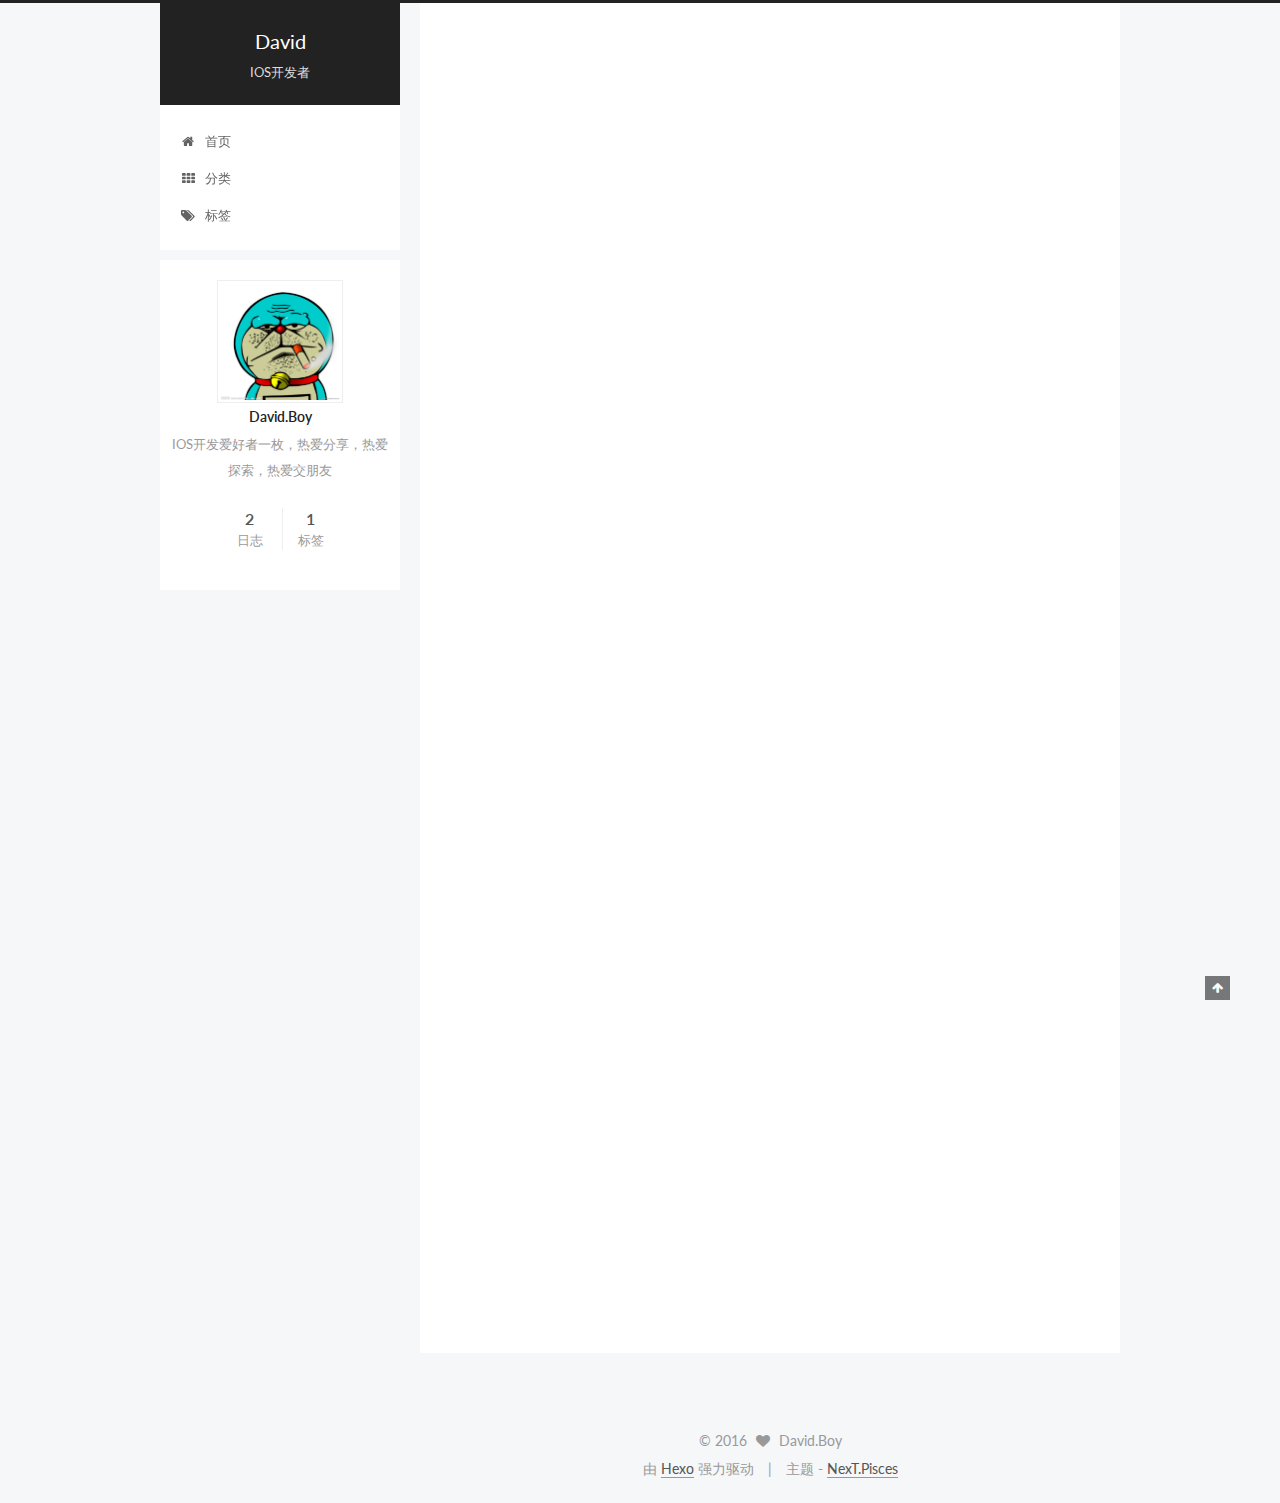
==== commit 362ea9f9: "Site updated: 2016-09-20 13:34:09" ====
--- a/index.html
+++ b/index.html
@@ -86,12 +86,12 @@
 
 <meta name="description" content="IOS开发爱好者一枚，热爱分享，热爱探索，热爱交朋友">
 <meta property="og:type" content="website">
-<meta property="og:title" content="IOS开发者">
+<meta property="og:title" content="David">
 <meta property="og:url" content="http://yoursite.com/index.html">
-<meta property="og:site_name" content="IOS开发者">
+<meta property="og:site_name" content="David">
 <meta property="og:description" content="IOS开发爱好者一枚，热爱分享，热爱探索，热爱交朋友">
 <meta name="twitter:card" content="summary">
-<meta name="twitter:title" content="IOS开发者">
+<meta name="twitter:title" content="David">
 <meta name="twitter:description" content="IOS开发爱好者一枚，热爱分享，热爱探索，热爱交朋友">
 
 
@@ -115,7 +115,7 @@
 
   <link rel="canonical" href="http://yoursite.com/"/>
 
-  <title> IOS开发者 </title>
+  <title> David </title>
 </head>
 
 <body itemscope itemtype="http://schema.org/WebPage" lang="zh-Hans">
@@ -148,7 +148,7 @@
   <div class="custom-logo-site-title">
     <a href="/"  class="brand" rel="start">
       <span class="logo-line-before"><i></i></span>
-      <span class="site-title">IOS开发者</span>
+      <span class="site-title">David</span>
       <span class="logo-line-after"><i></i></span>
     </a>
   </div>
@@ -180,12 +180,12 @@
         </li>
       
         
-        <li class="menu-item menu-item-archives">
-          <a href="/archives" rel="section">
-            
-              <i class="menu-item-icon fa fa-fw fa-archive"></i> <br />
-            
-            归档
+        <li class="menu-item menu-item-categories">
+          <a href="/categories" rel="section">
+            
+              <i class="menu-item-icon fa fa-fw fa-th"></i> <br />
+            
+            分类
           </a>
         </li>
       
@@ -216,6 +216,106 @@
           <div id="content" class="content">
             
   <section id="posts" class="posts-expand">
+    
+      
+
+  
+  
+
+  
+  
+  
+
+  <article class="post post-type-normal " itemscope itemtype="http://schema.org/Article">
+
+    
+      <header class="post-header">
+
+        
+        
+          <h1 class="post-title" itemprop="name headline">
+            
+            
+              
+                
+                <a class="post-title-link" href="/2016/09/20/这是一个测试的文本/" itemprop="url">
+                  这是一个测试的文本
+                </a>
+              
+            
+          </h1>
+        
+
+        <div class="post-meta">
+          <span class="post-time">
+            <span class="post-meta-item-icon">
+              <i class="fa fa-calendar-o"></i>
+            </span>
+            <span class="post-meta-item-text">发表于</span>
+            <time itemprop="dateCreated" datetime="2016-09-20T11:22:40+08:00" content="2016-09-20">
+              2016-09-20
+            </time>
+          </span>
+
+          
+
+          
+            
+              <span class="post-comments-count">
+                &nbsp; | &nbsp;
+                <a href="/2016/09/20/这是一个测试的文本/#comments" itemprop="discussionUrl">
+                  <span class="post-comments-count ds-thread-count" data-thread-key="2016/09/20/这是一个测试的文本/" itemprop="commentsCount"></span>
+                </a>
+              </span>
+            
+          
+
+          
+
+          
+          
+
+          
+        </div>
+      </header>
+    
+
+
+    <div class="post-body" itemprop="articleBody">
+
+      
+      
+
+      
+        
+          
+            
+          
+        
+      
+    </div>
+
+    <div>
+      
+    </div>
+
+    <div>
+      
+    </div>
+
+    <footer class="post-footer">
+      
+
+      
+
+      
+      
+        <div class="post-eof"></div>
+      
+    </footer>
+  </article>
+
+
     
       
 
@@ -366,14 +466,21 @@
         </div>
         <nav class="site-state motion-element">
           <div class="site-state-item site-state-posts">
-            <a href="/archives">
-              <span class="site-state-item-count">1</span>
+            <a href="/">
+              <span class="site-state-item-count">2</span>
               <span class="site-state-item-name">日志</span>
             </a>
           </div>
 
           
 
+          
+            <div class="site-state-item site-state-tags">
+              <a href="/tags">
+                <span class="site-state-item-count">1</span>
+                <span class="site-state-item-name">标签</span>
+              </a>
+            </div>
           
 
         </nav>
--- a/css/main.css
+++ b/css/main.css
@@ -497,8 +497,8 @@
   margin: 20px 0;
   padding: 15px;
   font-size: 13px;
-  color: #4d4d4c;
-  background: #f7f7f7;
+  color: #eaeaea;
+  background: #000;
   line-height: 1.6;
 }
 pre,
@@ -515,7 +515,7 @@
 }
 pre code {
   padding: 0;
-  color: #4d4d4c;
+  color: #eaeaea;
   background: none;
   text-shadow: none;
 }
@@ -535,7 +535,7 @@
 }
 .highlight figcaption {
   font-size: 1em;
-  color: #4d4d4c;
+  color: #eaeaea;
   line-height: 1em;
   margin-bottom: 1em;
 }
@@ -549,10 +549,10 @@
 }
 .highlight figcaption a {
   float: right;
-  color: #4d4d4c;
+  color: #eaeaea;
 }
 .highlight figcaption a:hover {
-  border-bottom-color: #4d4d4c;
+  border-bottom-color: #eaeaea;
 }
 .highlight .gutter pre {
   color: #666;
@@ -569,7 +569,7 @@
   border: none;
 }
 pre .comment {
-  color: #8e908c;
+  color: #969896;
 }
 pre .variable,
 pre .attribute,
@@ -583,7 +583,7 @@
 pre .css .id,
 pre .css .class,
 pre .css .pseudo {
-  color: #c82829;
+  color: #d54e53;
 }
 pre .number,
 pre .preprocessor,
@@ -592,7 +592,7 @@
 pre .params,
 pre .constant,
 pre .command {
-  color: #f5871f;
+  color: #e78c45;
 }
 pre .ruby .class .title,
 pre .css .rules .attribute,
@@ -605,11 +605,11 @@
 pre .special,
 pre .number,
 pre .formula {
-  color: #718c00;
+  color: #b9ca4a;
 }
 pre .title,
 pre .css .hexcolor {
-  color: #3e999f;
+  color: #70c0b1;
 }
 pre .function,
 pre .python .decorator,
@@ -619,11 +619,11 @@
 pre .perl .sub,
 pre .javascript .title,
 pre .coffeescript .title {
-  color: #4271ae;
+  color: #7aa6da;
 }
 pre .keyword,
 pre .javascript .function {
-  color: #8959a8;
+  color: #c397d8;
 }
 .full-image.full-image.full-image {
   border: none;
@@ -1549,7 +1549,7 @@
   width: 4px;
   height: 4px;
   border-radius: 50%;
-  background: #1aa7c9;
+  background: #83e093;
 }
 .links-of-blogroll {
   font-size: 13px;
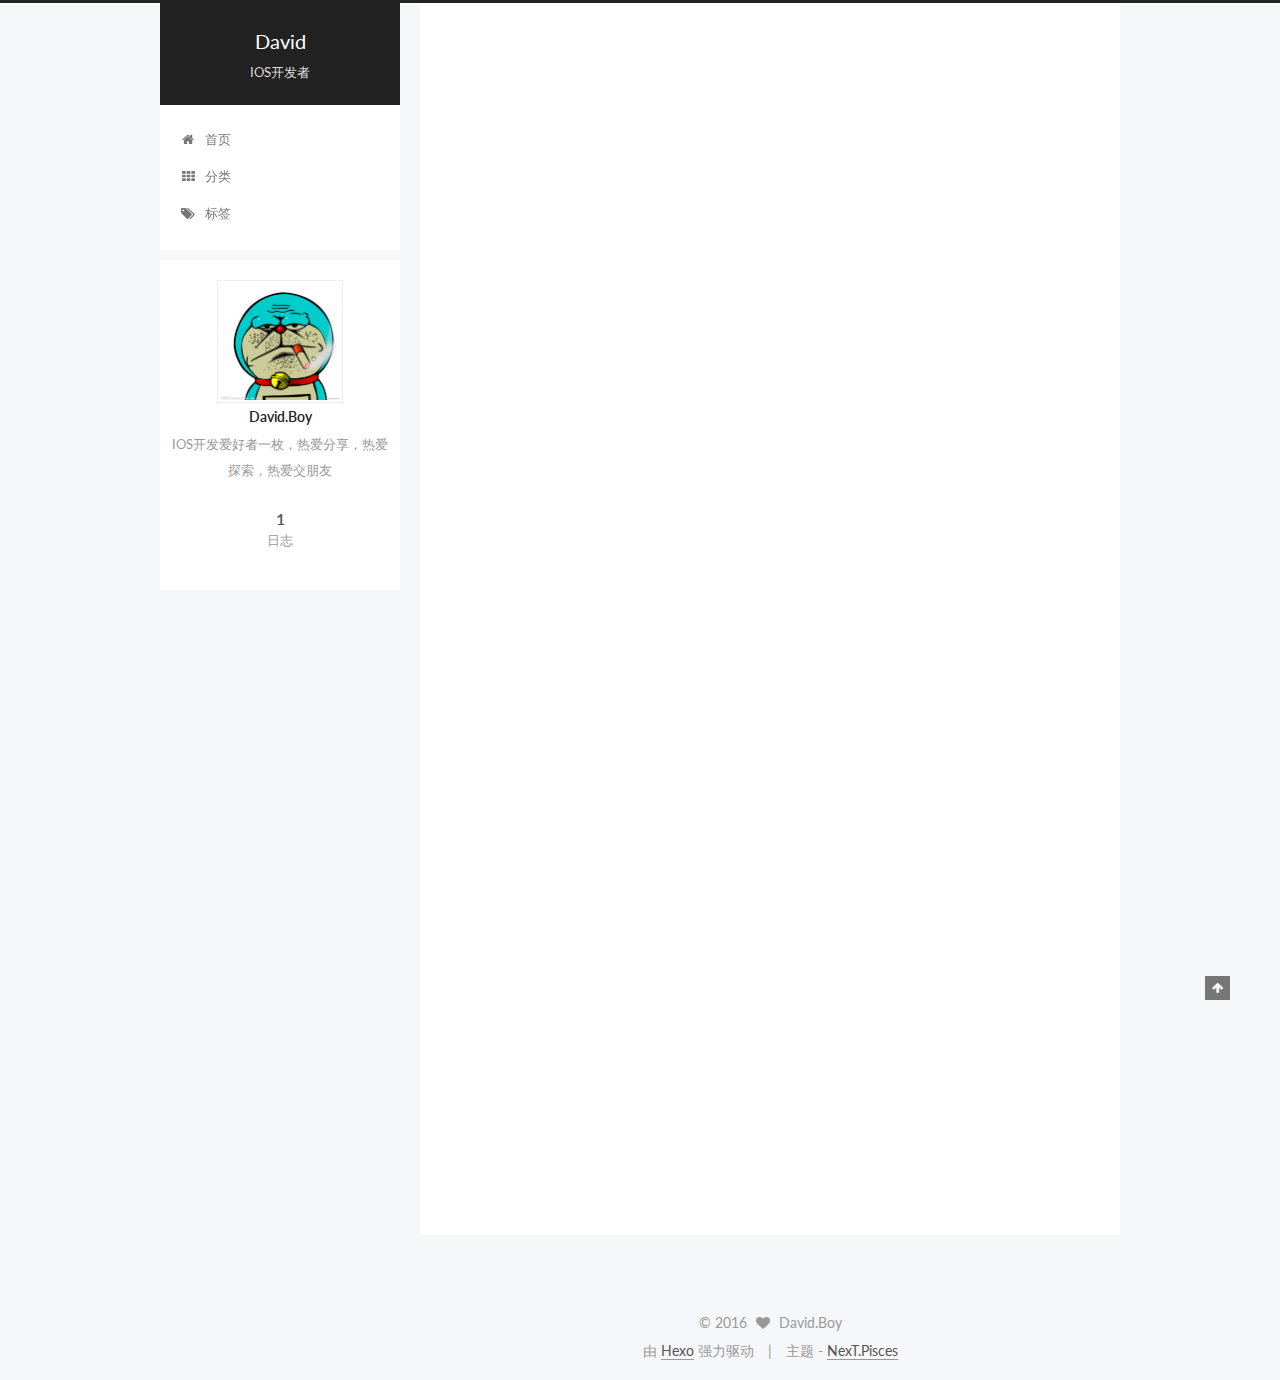
==== commit e7fd6056: "Site updated: 2016-09-20 15:00:03" ====
--- a/index.html
+++ b/index.html
@@ -238,8 +238,8 @@
             
               
                 
-                <a class="post-title-link" href="/2016/09/20/这是一个测试的文本/" itemprop="url">
-                  这是一个测试的文本
+                <a class="post-title-link" href="/2016/09/20/个人博客搭建/" itemprop="url">
+                  个人博客搭建
                 </a>
               
             
@@ -252,7 +252,7 @@
               <i class="fa fa-calendar-o"></i>
             </span>
             <span class="post-meta-item-text">发表于</span>
-            <time itemprop="dateCreated" datetime="2016-09-20T11:22:40+08:00" content="2016-09-20">
+            <time itemprop="dateCreated" datetime="2016-09-20T13:45:55+08:00" content="2016-09-20">
               2016-09-20
             </time>
           </span>
@@ -263,8 +263,8 @@
             
               <span class="post-comments-count">
                 &nbsp; | &nbsp;
-                <a href="/2016/09/20/这是一个测试的文本/#comments" itemprop="discussionUrl">
-                  <span class="post-comments-count ds-thread-count" data-thread-key="2016/09/20/这是一个测试的文本/" itemprop="commentsCount"></span>
+                <a href="/2016/09/20/个人博客搭建/#comments" itemprop="discussionUrl">
+                  <span class="post-comments-count ds-thread-count" data-thread-key="2016/09/20/个人博客搭建/" itemprop="commentsCount"></span>
                 </a>
               </span>
             
@@ -289,115 +289,42 @@
       
         
           
-            
-          
-        
-      
-    </div>
-
-    <div>
-      
-    </div>
-
-    <div>
-      
-    </div>
-
-    <footer class="post-footer">
-      
-
-      
-
-      
-      
-        <div class="post-eof"></div>
-      
-    </footer>
-  </article>
-
-
-    
-      
-
-  
-  
-
-  
-  
-  
-
-  <article class="post post-type-normal " itemscope itemtype="http://schema.org/Article">
-
-    
-      <header class="post-header">
-
-        
-        
-          <h1 class="post-title" itemprop="name headline">
-            
-            
-              
-                
-                <a class="post-title-link" href="/2016/09/19/hello-world/" itemprop="url">
-                  Hello World
-                </a>
-              
-            
-          </h1>
-        
-
-        <div class="post-meta">
-          <span class="post-time">
-            <span class="post-meta-item-icon">
-              <i class="fa fa-calendar-o"></i>
-            </span>
-            <span class="post-meta-item-text">发表于</span>
-            <time itemprop="dateCreated" datetime="2016-09-19T17:29:51+08:00" content="2016-09-19">
-              2016-09-19
-            </time>
-          </span>
-
-          
-
-          
-            
-              <span class="post-comments-count">
-                &nbsp; | &nbsp;
-                <a href="/2016/09/19/hello-world/#comments" itemprop="discussionUrl">
-                  <span class="post-comments-count ds-thread-count" data-thread-key="2016/09/19/hello-world/" itemprop="commentsCount"></span>
-                </a>
-              </span>
-            
-          
-
-          
-
-          
-          
-
-          
-        </div>
-      </header>
-    
-
-
-    <div class="post-body" itemprop="articleBody">
-
-      
-      
-
-      
-        
-          
-            <p>Welcome to <a href="https://hexo.io/" target="_blank" rel="external">Hexo</a>! This is your very first post. Check <a href="https://hexo.io/docs/" target="_blank" rel="external">documentation</a> for more info. If you get any problems when using Hexo, you can find the answer in <a href="https://hexo.io/docs/troubleshooting.html" target="_blank" rel="external">troubleshooting</a> or you can ask me on <a href="https://github.com/hexojs/hexo/issues" target="_blank" rel="external">GitHub</a>.</p>
-<h2 id="Quick-Start"><a href="#Quick-Start" class="headerlink" title="Quick Start"></a>Quick Start</h2><h3 id="Create-a-new-post"><a href="#Create-a-new-post" class="headerlink" title="Create a new post"></a>Create a new post</h3><figure class="highlight bash"><table><tr><td class="gutter"><pre><div class="line">1</div></pre></td><td class="code"><pre><div class="line">$ hexo new <span class="string">"My New Post"</span></div></pre></td></tr></table></figure>
-<p>More info: <a href="https://hexo.io/docs/writing.html" target="_blank" rel="external">Writing</a></p>
-<h3 id="Run-server"><a href="#Run-server" class="headerlink" title="Run server"></a>Run server</h3><figure class="highlight bash"><table><tr><td class="gutter"><pre><div class="line">1</div></pre></td><td class="code"><pre><div class="line">$ hexo server</div></pre></td></tr></table></figure>
-<p>More info: <a href="https://hexo.io/docs/server.html" target="_blank" rel="external">Server</a></p>
-<h3 id="Generate-static-files"><a href="#Generate-static-files" class="headerlink" title="Generate static files"></a>Generate static files</h3><figure class="highlight bash"><table><tr><td class="gutter"><pre><div class="line">1</div></pre></td><td class="code"><pre><div class="line">$ hexo generate</div></pre></td></tr></table></figure>
-<p>More info: <a href="https://hexo.io/docs/generating.html" target="_blank" rel="external">Generating</a></p>
-<h3 id="Deploy-to-remote-sites"><a href="#Deploy-to-remote-sites" class="headerlink" title="Deploy to remote sites"></a>Deploy to remote sites</h3><figure class="highlight bash"><table><tr><td class="gutter"><pre><div class="line">1</div></pre></td><td class="code"><pre><div class="line">$ hexo deploy</div></pre></td></tr></table></figure>
-<p>More info: <a href="https://hexo.io/docs/deployment.html" target="_blank" rel="external">Deployment</a></p>
+            <ul>
+<li>环境搭建</li>
+</ul>
+<hr>
+<p><strong>环境</strong>：Mac</p>
+<p><strong>工具</strong>：Node.js,Git,Hexo</p>
+<ul>
+<li><p>Node.js:<a href="https://nodejs.org/dist/v6.6.0/node-v6.6.0.pkg" target="_blank" rel="external">下载</a>安装。</p>
+</li>
+<li><p>Git:<a href="https://sourceforge.net/projects/git-osx-installer/files/latest/download" target="_blank" rel="external">下载</a>安装。</p>
+</li>
+<li><p>Hexo:打开电脑终端输入以下命令: <code>sudo npm install hexo-cli -g</code></p>
+</li>
+</ul>
+<p><strong>检查</strong>：</p>
+<blockquote>
+<ol>
+<li>git -v</li>
+<li>hexo -v</li>
+<li>node -v</li>
+</ol>
+</blockquote>
+<p><strong>操作</strong>:</p>
+<ul>
+<li><p>初始化hexo目录:</p>
+<h2 id="hexo-init"><a href="#hexo-init" class="headerlink" title="hexo init"></a><code>hexo init</code></h2><p>npm install hexo-deployer-git –save</p>
+</li>
+<li><p>生成静态页面:<br><code>hexo g</code></p>
+</li>
+<li><p>上传到服务器<code>hexo -d</code></p>
+</li>
+<li><p>清理<code>hexo clean</code></p>
+</li>
+<li><p>打开服务<code>hexo -s</code> </p>
+</li>
+</ul>
 
           
         
@@ -467,20 +394,13 @@
         <nav class="site-state motion-element">
           <div class="site-state-item site-state-posts">
             <a href="/">
-              <span class="site-state-item-count">2</span>
+              <span class="site-state-item-count">1</span>
               <span class="site-state-item-name">日志</span>
             </a>
           </div>
 
           
 
-          
-            <div class="site-state-item site-state-tags">
-              <a href="/tags">
-                <span class="site-state-item-count">1</span>
-                <span class="site-state-item-name">标签</span>
-              </a>
-            </div>
           
 
         </nav>
--- a/css/main.css
+++ b/css/main.css
@@ -1549,7 +1549,7 @@
   width: 4px;
   height: 4px;
   border-radius: 50%;
-  background: #83e093;
+  background: #36f6ff;
 }
 .links-of-blogroll {
   font-size: 13px;
